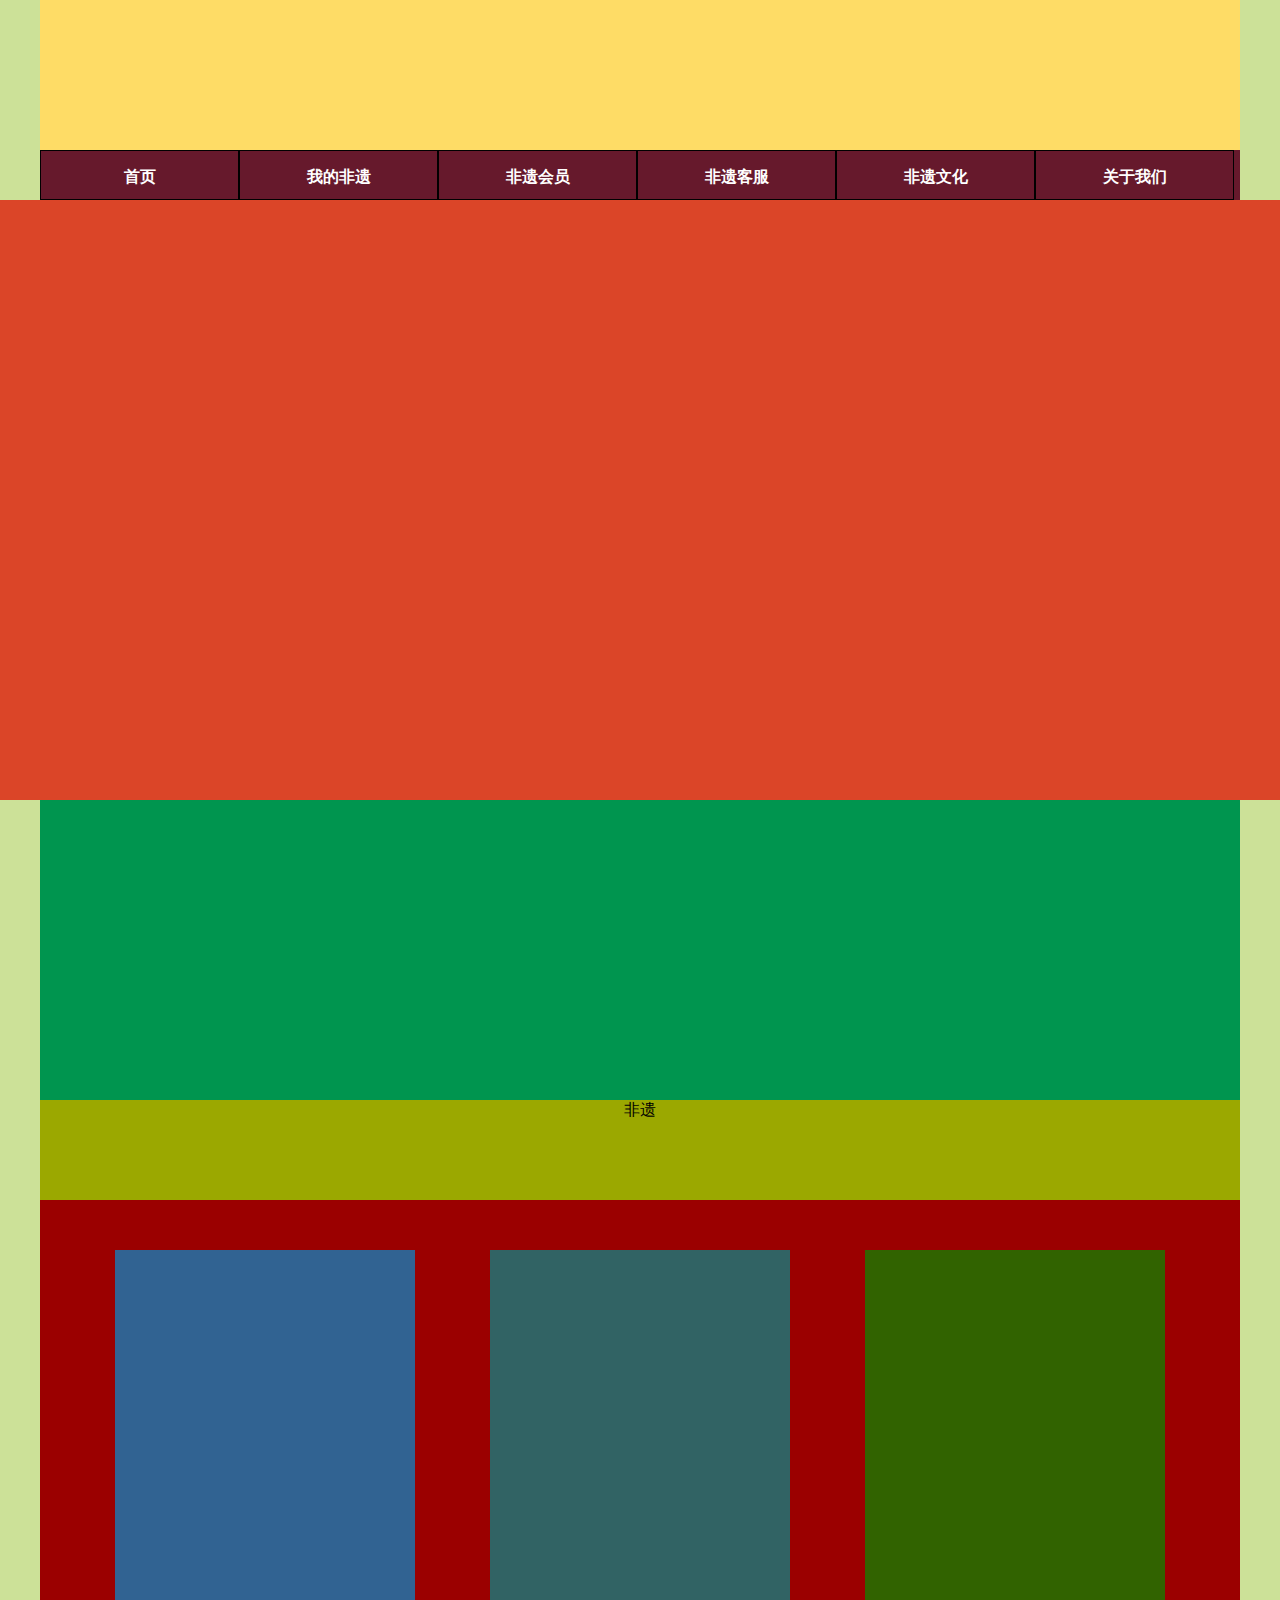
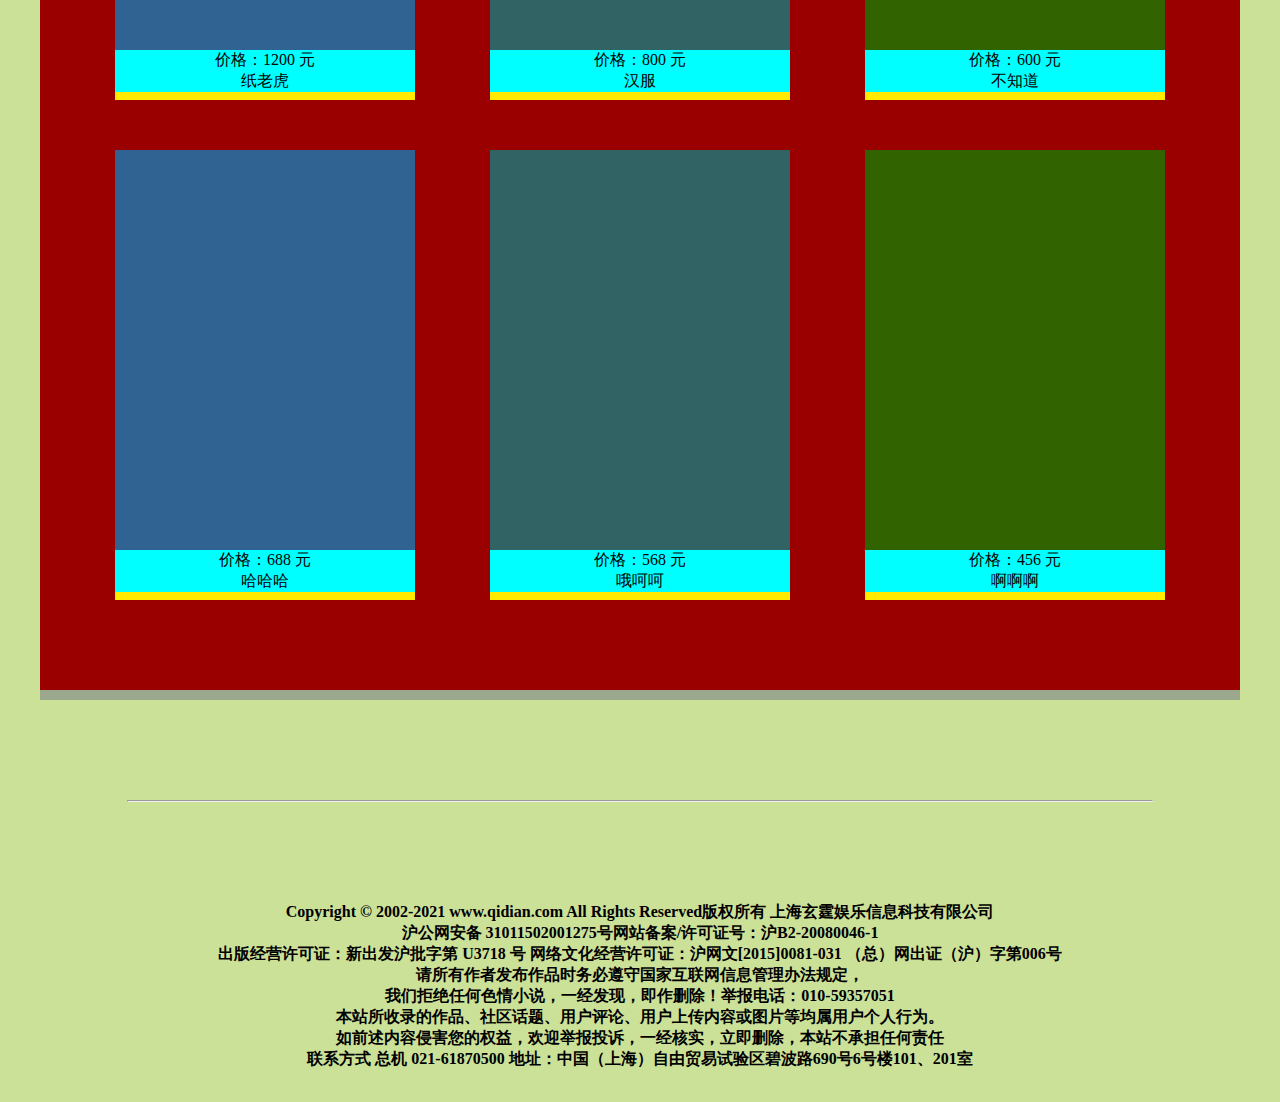
==== demo/index.html @ 030f7635 "提交html网页" ====
<!DOCTYPE html>
<html>
	<head>
		<meta charset="utf-8" />
		<title></title>
		<link href="css/index.css" type="text/css" rel="stylesheet"/>
	</head>
	<body>
		<!-- 头部top -->
		<div id="top">
			<div class="top_center">
				<div class="top_center_log"></div>
			</div>
		</div>
		<!-- 导航栏nav -->
		<div id="nav">
				<ul class="nav_center">
					<li><a href="#">首页</a></li>
					<li><a href="#">我的非遗</a></li>
					<li><a href="#">非遗会员</a></li>
					<li><a href="#">非遗客服</a></li>
					<li><a href="#">非遗文化</a></li>
					<li><a href="#">关于我们</a></li>
				</ul>
			
		</div>
		<!-- 轮播图banner -->
		<div id="banner"></div>
		<!-- 腰带belt -->
		<div id="belt"></div>
		<!-- 主体center -->
		<div id="center">
			<!-- 文字图片居中 -->
			<div class="center_top">
				<p align="center">非遗</p>
			</div>
			<!-- 商品 -->
			<div class="center_down">
				<div class="center_down_box">
					<div style="background-color: rgb(49,99,146); width: 100%; height: 400px;"></div>
					<p>价格：1200 元<br/>
						纸老虎
					</p>
				</div>
				<div class="center_down_box">
					<div style="background-color: rgb(49,99,100); width: 100%; height: 400px;"></div>
					<p>价格：800 元<br/>
					汉服
					</p>
				</div>
					
				<div class="center_down_box">
					<div style="background-color: rgb(49,99,0); width: 100%; height: 400px;"></div>
					<p>价格：600 元<br/>
						不知道
					</p>
				</div>
				<div class="center_down_box">
					<div style="background-color: rgb(49,99,146); width: 100%; height: 400px;"></div>
					<p>价格：688 元<br/>
					哈哈哈
					</p>
				</div>
				<div class="center_down_box">
					<div style="background-color: rgb(49,99,100); width: 100%; height: 400px;"></div>
					<p>价格：568 元<br/>
					哦呵呵
					</p>
				</div>
					
				<div class="center_down_box">
					<div style="background-color: rgb(49,99,0); width: 100%; height: 400px;"></div>
					<p>价格：456 元<br/>
						啊啊啊
					</p>
				</div>
			</div>
		</div>
		<hr width="80%">
		<!-- 底部foot -->
		<div id="foot">
			<p> Copyright &copy; 2002-2021 www.qidian.com All Rights Reserved版权所有 上海玄霆娱乐信息科技有限公司<br/>
			沪公网安备 31011502001275号网站备案/许可证号：沪B2-20080046-1 <br/>
			出版经营许可证：新出发沪批字第 U3718 号 网络文化经营许可证：沪网文[2015]0081-031 （总）网出证（沪）字第006号<br/>
			
			请所有作者发布作品时务必遵守国家互联网信息管理办法规定，
			<br/>我们拒绝任何色情小说，一经发现，即作删除！举报电话：010-59357051<br/>
			
			本站所收录的作品、社区话题、用户评论、用户上传内容或图片等均属用户个人行为。
			<br/>如前述内容侵害您的权益，欢迎举报投诉，一经核实，立即删除，本站不承担任何责任<br/>
			
			联系方式 总机 021-61870500 地址：中国（上海）自由贸易试验区碧波路690号6号楼101、201室</p>
		</div>
	</body>
</html>
---- demo/css/index.css ----
*{
	margin: 0 0;
	padding: 0 0;
	font-size: 16px;
	font-family: "microsoft yahei";}

a{
	color: #fff;
	text-decoration: none;}

body{
	margin: 0 0;
	padding: 0 0;
	background-color: rgb(204,225,152);
	}
/* 头部top */
#top{
	width: 100%;
	height: 150px;
	}
	.top_center{
		width: 1200px;
		height: 150px;
		margin: 0 auto;
		background-color: rgb(254,220,102);}
	.top_center_log{
		width: 200px;
		height: 150px;
	}
		
/* 导航栏nav */
#nav{
	width: 100%;
	height: 50px;
	/* background-color: rgb(0,119,71); */}
	.nav_center{
		width: 1200px;
		height: 50px;
		margin: 0 auto;
		background-color: rgb(102,25,44);
	}
	.nav_center li{
		width: 197px;
		height: 48px;
		border: 1px solid #000;
		float: left;
		line-height: 48px;
		list-style: none;
		text-align: center;
		font-size: 20px;
		font-weight: bolder;}
		
/* 轮播图banner */		
#banner{
	width: 100%;
	height: 600px;
	background-color: rgb(219,69,40);
}

/* 腰带belt */
#belt{
	width:1200px;
	height: 300px;
	margin: 0 auto;
	background-color: rgb(0,149,79);
}

/* 主体center */
#center{
	width: 1200px;
	height: 1200px;
	margin: 0 auto;
	background-color: rgb(155,168,141);
}
	.center_top{
		width: 1200px;
		height: 100px;
		margin: 0 auto;
		background-color: rgb(155,168,0);
	}
	.center_down{
		width: 1200px;
		height:1090px;
		margin: 0 auto;
		background-color: rgb(155,0,0);
	}
	.center_down_box{
		margin-top: 50px;
		margin-left: 75px;
		width:300px;
		height: 450px;
		float: left;
		background-color: rgb(255,234,0);
	}
	.center_down_box p{ text-align: center;background-color: aqua;}
hr{
	margin: 100px auto;
	}
#foot{
	width: 1200px;
	height: 200px;
	margin: 0 auto;
	
}
	#foot p{text-align: center;
			font-weight: bold;}
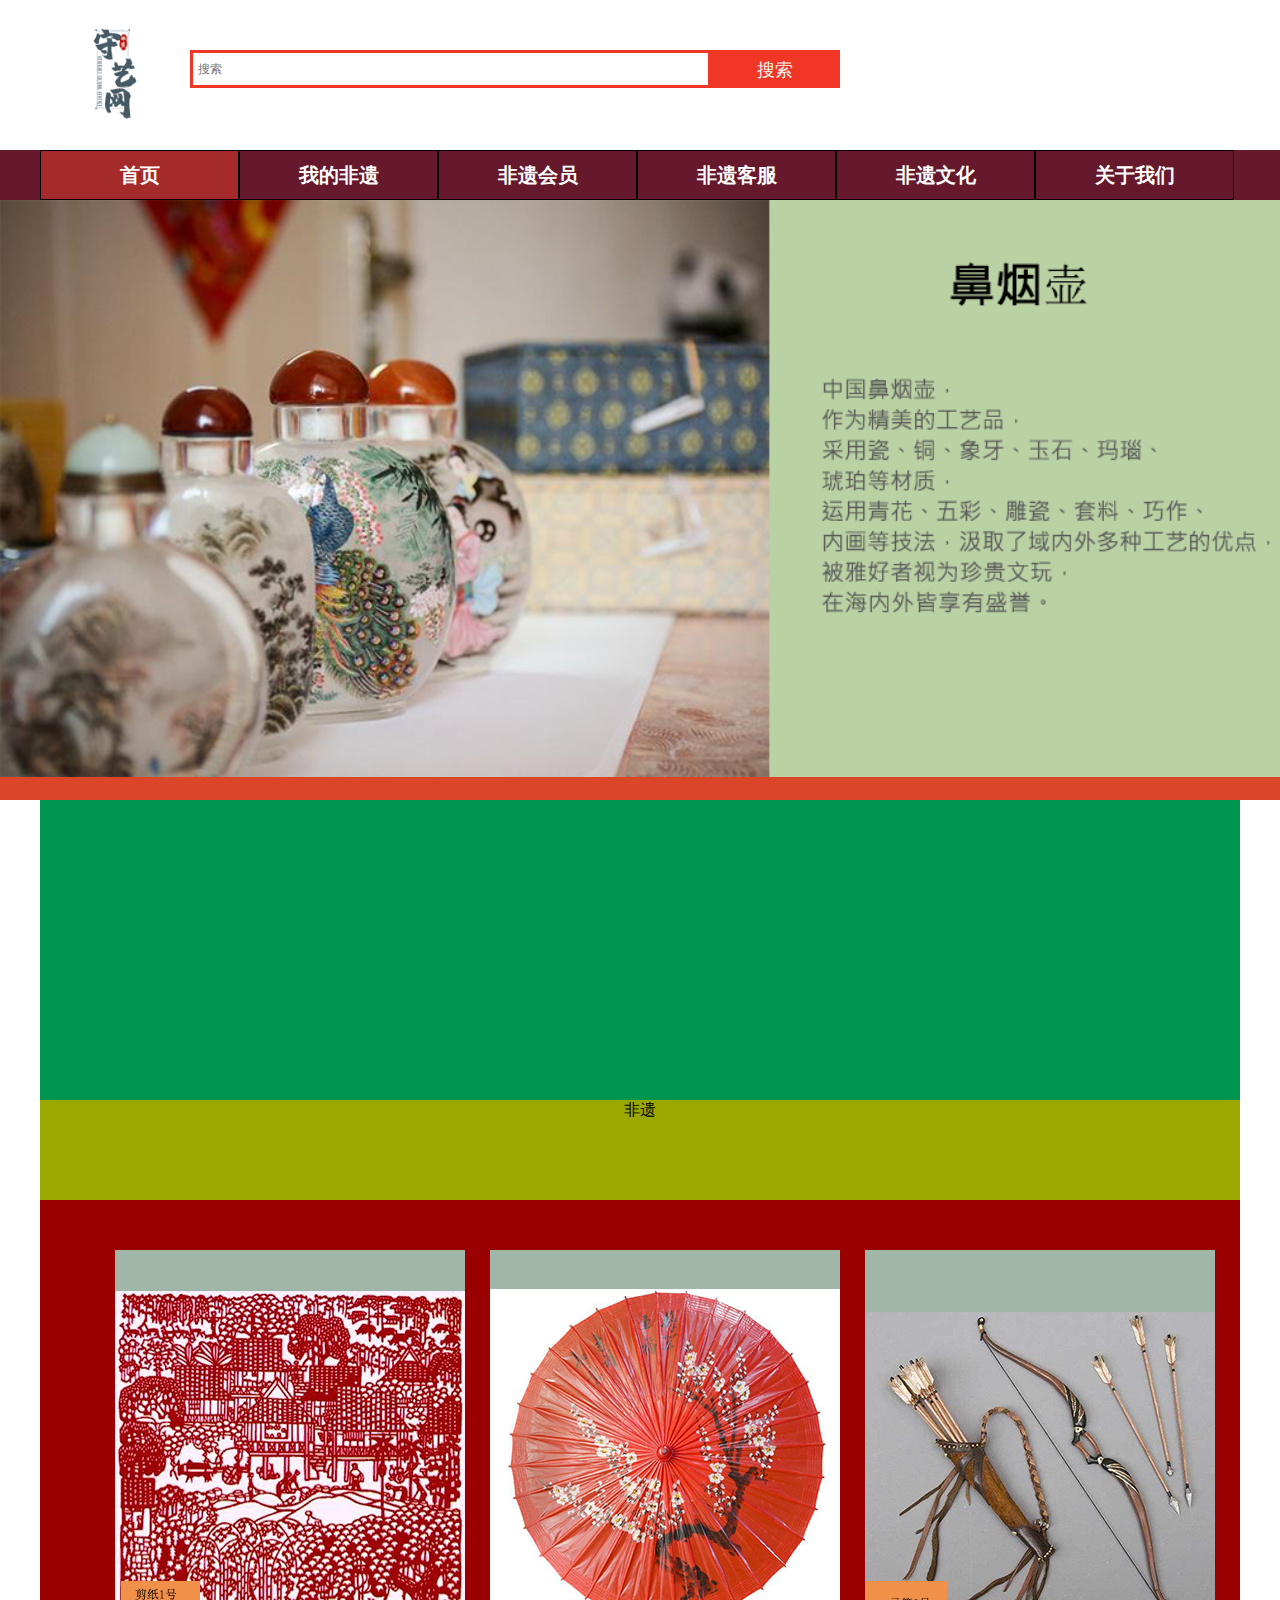
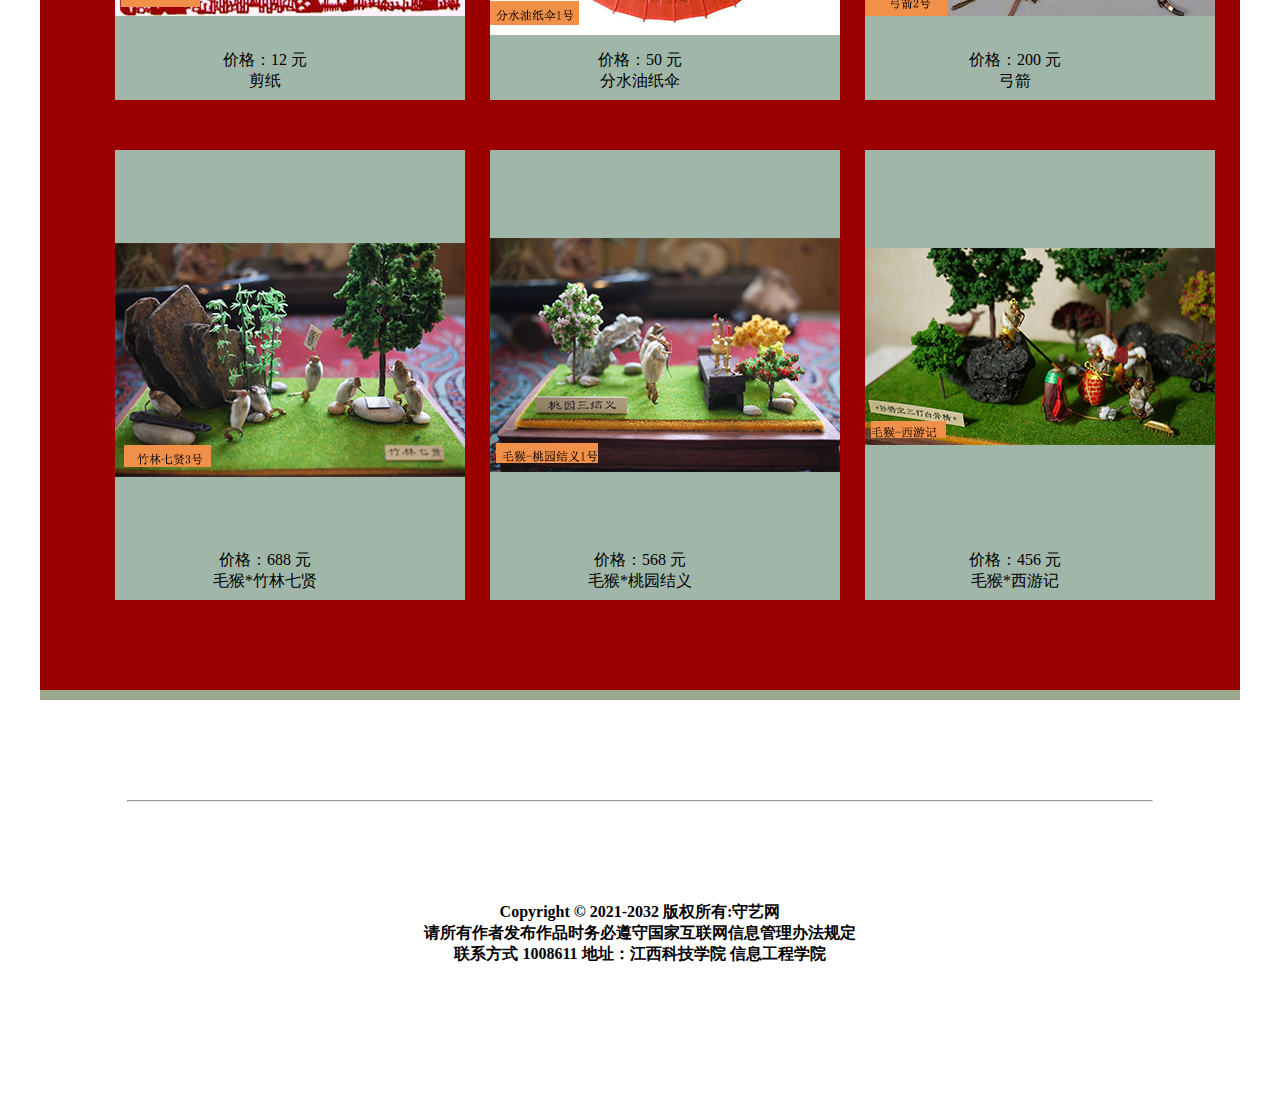
==== commit 4845b0d5: "添加图片，提交html网页" ====
--- a/demo/index.html
+++ b/demo/index.html
@@ -4,28 +4,49 @@
 		<meta charset="utf-8" />
 		<title></title>
 		<link href="css/index.css" type="text/css" rel="stylesheet"/>
+		<link rel="stylesheet" href="css/nav.css">
+		<!--<style>
+			body{
+				/*background-color: rgb(157,36,36);*/
+				background: url(img/login_bgcolor.png);
+			}
+		</style>-->
 	</head>
 	<body>
 		<!-- 头部top -->
 		<div id="top">
 			<div class="top_center">
-				<div class="top_center_log"></div>
+				<!--logo-->
+				<div class="top_center_log">
+					<img src="img/logo.jpg" width="100%"/>
+				</div>
+				<!--搜索框-->
+				<div class="top_center_search">
+					<form class="search">
+						<input name="index_none_header_sysc" type="text" placeholder="搜索" autocomplete="off">
+						<input id="ai-topsearch" value="搜索"  type="submit">
+					</form>
+				</div>
 			</div>
 		</div>
 		<!-- 导航栏nav -->
 		<div id="nav">
 				<ul class="nav_center">
-					<li><a href="#">首页</a></li>
-					<li><a href="#">我的非遗</a></li>
-					<li><a href="#">非遗会员</a></li>
-					<li><a href="#">非遗客服</a></li>
-					<li><a href="#">非遗文化</a></li>
-					<li><a href="#">关于我们</a></li>
+					<a href="index.html"><li style="background-color: brown;">首页</li></a>
+					<a href="#"><li>我的非遗</li></a>
+					<a href="#"><li>非遗会员</li></a>
+					<a href="#"><li>非遗客服</li></a>
+					<a href="#"><li>非遗文化</li></a>
+					<a href="#"><li>关于我们</li></a>
 				</ul>
-			
 		</div>
 		<!-- 轮播图banner -->
-		<div id="banner"></div>
+		<div id="banner">
+				<img class="img-slide img1" src="img/lb1.png"  width="100%"/>
+				<img class="img-slide img2" src="img/lb2.png" width="100%"/>
+				<img class="img-slide img3" src="img/lb3.png" width="100%"/>
+		</div>
+
 		<!-- 腰带belt -->
 		<div id="belt"></div>
 		<!-- 主体center -->
@@ -37,41 +58,47 @@
 			<!-- 商品 -->
 			<div class="center_down">
 				<div class="center_down_box">
-					<div style="background-color: rgb(49,99,146); width: 100%; height: 400px;"></div>
-					<p>价格：1200 元<br/>
-						纸老虎
+					<div style="background-color: rgb(49,99,146); width: 100%; height: 400px;">
+						<img src="img/剪纸1号.png" height="450" width="350"/></div>
+					<p>价格：12 元<br/>
+						剪纸
 					</p>
 				</div>
 				<div class="center_down_box">
-					<div style="background-color: rgb(49,99,100); width: 100%; height: 400px;"></div>
-					<p>价格：800 元<br/>
-					汉服
+					<div style="background-color: rgb(49,99,100); width: 100%; height: 400px;">
+						<img src="img/分水油纸伞1号.png" height="450" width="350"/></div>
+					<p>价格：50 元<br/>
+					分水油纸伞
 					</p>
 				</div>
 					
 				<div class="center_down_box">
-					<div style="background-color: rgb(49,99,0); width: 100%; height: 400px;"></div>
-					<p>价格：600 元<br/>
-						不知道
+					<div style="background-color: rgb(49,99,0); width: 100%; height: 400px;">
+						<img src="img/弓箭2号.png" height="450" width="350"/></div>
+					<p>价格：200 元<br/>
+						弓箭
 					</p>
 				</div>
 				<div class="center_down_box">
-					<div style="background-color: rgb(49,99,146); width: 100%; height: 400px;"></div>
+					<div style="background-color: rgb(49,99,146); width: 100%; height: 400px;">
+						<img src="img/竹林七贤3号.png" height="450" width="350"/></div>
 					<p>价格：688 元<br/>
-					哈哈哈
+					毛猴*竹林七贤
 					</p>
 				</div>
 				<div class="center_down_box">
-					<div style="background-color: rgb(49,99,100); width: 100%; height: 400px;"></div>
+					<div style="background-color: rgb(49,99,100); width: 100%; height: 400px;">
+						<img src="img/毛猴-桃园结义1号.png" height="450" width="350"/></div>
 					<p>价格：568 元<br/>
-					哦呵呵
+						毛猴*桃园结义
 					</p>
 				</div>
 					
 				<div class="center_down_box">
-					<div style="background-color: rgb(49,99,0); width: 100%; height: 400px;"></div>
+					<div style="background-color: rgb(49,99,0); width: 100%; height: 400px;">
+						<img src="img/毛猴-西游记.png" height="450" width="350"/></div>
 					<p>价格：456 元<br/>
-						啊啊啊
+						毛猴*西游记
 					</p>
 				</div>
 			</div>
@@ -79,18 +106,25 @@
 		<hr width="80%">
 		<!-- 底部foot -->
 		<div id="foot">
-			<p> Copyright &copy; 2002-2021 www.qidian.com All Rights Reserved版权所有 上海玄霆娱乐信息科技有限公司<br/>
-			沪公网安备 31011502001275号网站备案/许可证号：沪B2-20080046-1 <br/>
-			出版经营许可证：新出发沪批字第 U3718 号 网络文化经营许可证：沪网文[2015]0081-031 （总）网出证（沪）字第006号<br/>
-			
-			请所有作者发布作品时务必遵守国家互联网信息管理办法规定，
-			<br/>我们拒绝任何色情小说，一经发现，即作删除！举报电话：010-59357051<br/>
-			
-			本站所收录的作品、社区话题、用户评论、用户上传内容或图片等均属用户个人行为。
-			<br/>如前述内容侵害您的权益，欢迎举报投诉，一经核实，立即删除，本站不承担任何责任<br/>
-			
-			联系方式 总机 021-61870500 地址：中国（上海）自由贸易试验区碧波路690号6号楼101、201室</p>
+			<p> Copyright &copy; 2021-2032  版权所有:守艺网 <br/>
+			请所有作者发布作品时务必遵守国家互联网信息管理办法规定 <br>
+			联系方式 1008611 地址：江西科技学院 信息工程学院</p>
 		</div>
 	</body>
+	<script type="text/javascript">
+		var index=0;
+		//改变图片
+		function ChangeImg() {
+			index++;
+			var a=document.getElementsByClassName("img-slide");
+			if(index>=a.length) index=0;
+			for(var i=0;i<a.length;i++){
+				a[i].style.display='none';
+			}
+			a[index].style.display='block';
+		}
+		//设置定时器，每隔两秒切换一张图片
+		setInterval(ChangeImg,3000);
+	</script>
 </html>
 
--- a/demo/css/index.css
+++ b/demo/css/index.css
@@ -11,7 +11,7 @@
 body{
 	margin: 0 0;
 	padding: 0 0;
-	background-color: rgb(204,225,152);
+	/*background-color: rgb(204,225,152);*/
 	}
 /* 头部top */
 #top{
@@ -22,40 +22,53 @@
 		width: 1200px;
 		height: 150px;
 		margin: 0 auto;
-		background-color: rgb(254,220,102);}
+		/*background-color: rgb(254,220,102);*/
+	}
 	.top_center_log{
-		width: 200px;
+		width: 150px;
 		height: 150px;
+		float: left;
 	}
-		
-/* 导航栏nav */
-#nav{
-	width: 100%;
-	height: 50px;
-	/* background-color: rgb(0,119,71); */}
-	.nav_center{
-		width: 1200px;
+
+	.top_center_search{
+		width: 650px;
 		height: 50px;
-		margin: 0 auto;
-		background-color: rgb(102,25,44);
+		/*background-color: rgb(254, 220, 102);*/
+		margin: 50px auto;
+		float: left;
 	}
-	.nav_center li{
-		width: 197px;
-		height: 48px;
-		border: 1px solid #000;
-		float: left;
-		line-height: 48px;
-		list-style: none;
-		text-align: center;
-		font-size: 20px;
-		font-weight: bolder;}
-		
+	/*.search-bar{height:41px; margin: 8px 20px 0 75px;}*/
+	.top_center_search form{border:3px solid #F03726; max-width:670px;}
+	.top_center_search input{
+		padding-left:5px;
+		height:32px;width:78%;
+		outline:none;
+		font-size:12px;
+		border:none}
+	#ai-topsearch { width:20%;
+					height:33px;
+		border:2px solid #F03726;
+		float:right;
+		background: #F03726 none repeat scroll 0% 0%;
+		color: #F5F5F2;
+		font-size: 18px;
+		cursor:pointer;
+		border-radius:0px 0px ;}
 /* 轮播图banner */		
 #banner{
 	width: 100%;
 	height: 600px;
 	background-color: rgb(219,69,40);
 }
+	.img1{
+		display: block;
+	}
+	.img2{
+		display: none;
+	}
+	.img3{
+		display: none;
+	}
 
 /* 腰带belt */
 #belt{
@@ -93,14 +106,6 @@
 		background-color: rgb(255,234,0);
 	}
 	.center_down_box p{ text-align: center;background-color: aqua;}
-hr{
-	margin: 100px auto;
-	}
-#foot{
-	width: 1200px;
-	height: 200px;
-	margin: 0 auto;
-	
-}
-	#foot p{text-align: center;
-			font-weight: bold;}+	hr{
+		margin: 100px auto;
+		}
--- a/demo/css/nav.css
+++ b/demo/css/nav.css
@@ -0,0 +1,32 @@
+/* 导航栏nav */
+#nav{
+    width: 100%;
+    height: 50px;
+    background-color: rgb(102,25,44); }
+.nav_center{
+    width: 1200px;
+    height: 50px;
+    margin: 0 auto;
+    background-color: rgb(102,25,44);
+}
+.nav_center a :hover{background-color: brown;color: papayawhip}
+.nav_center li{
+    width: 197px;
+    height: 48px;
+    border: 1px solid #000;
+    float: left;
+    line-height: 48px;
+    list-style: none;
+    text-align: center;
+    font-size: 20px;
+    font-weight: bolder;}
+
+/*底部*/
+#foot{
+    width: 1200px;
+    height: 200px;
+    margin: 0 auto;
+
+}
+#foot p{text-align: center;
+    font-weight: bold;}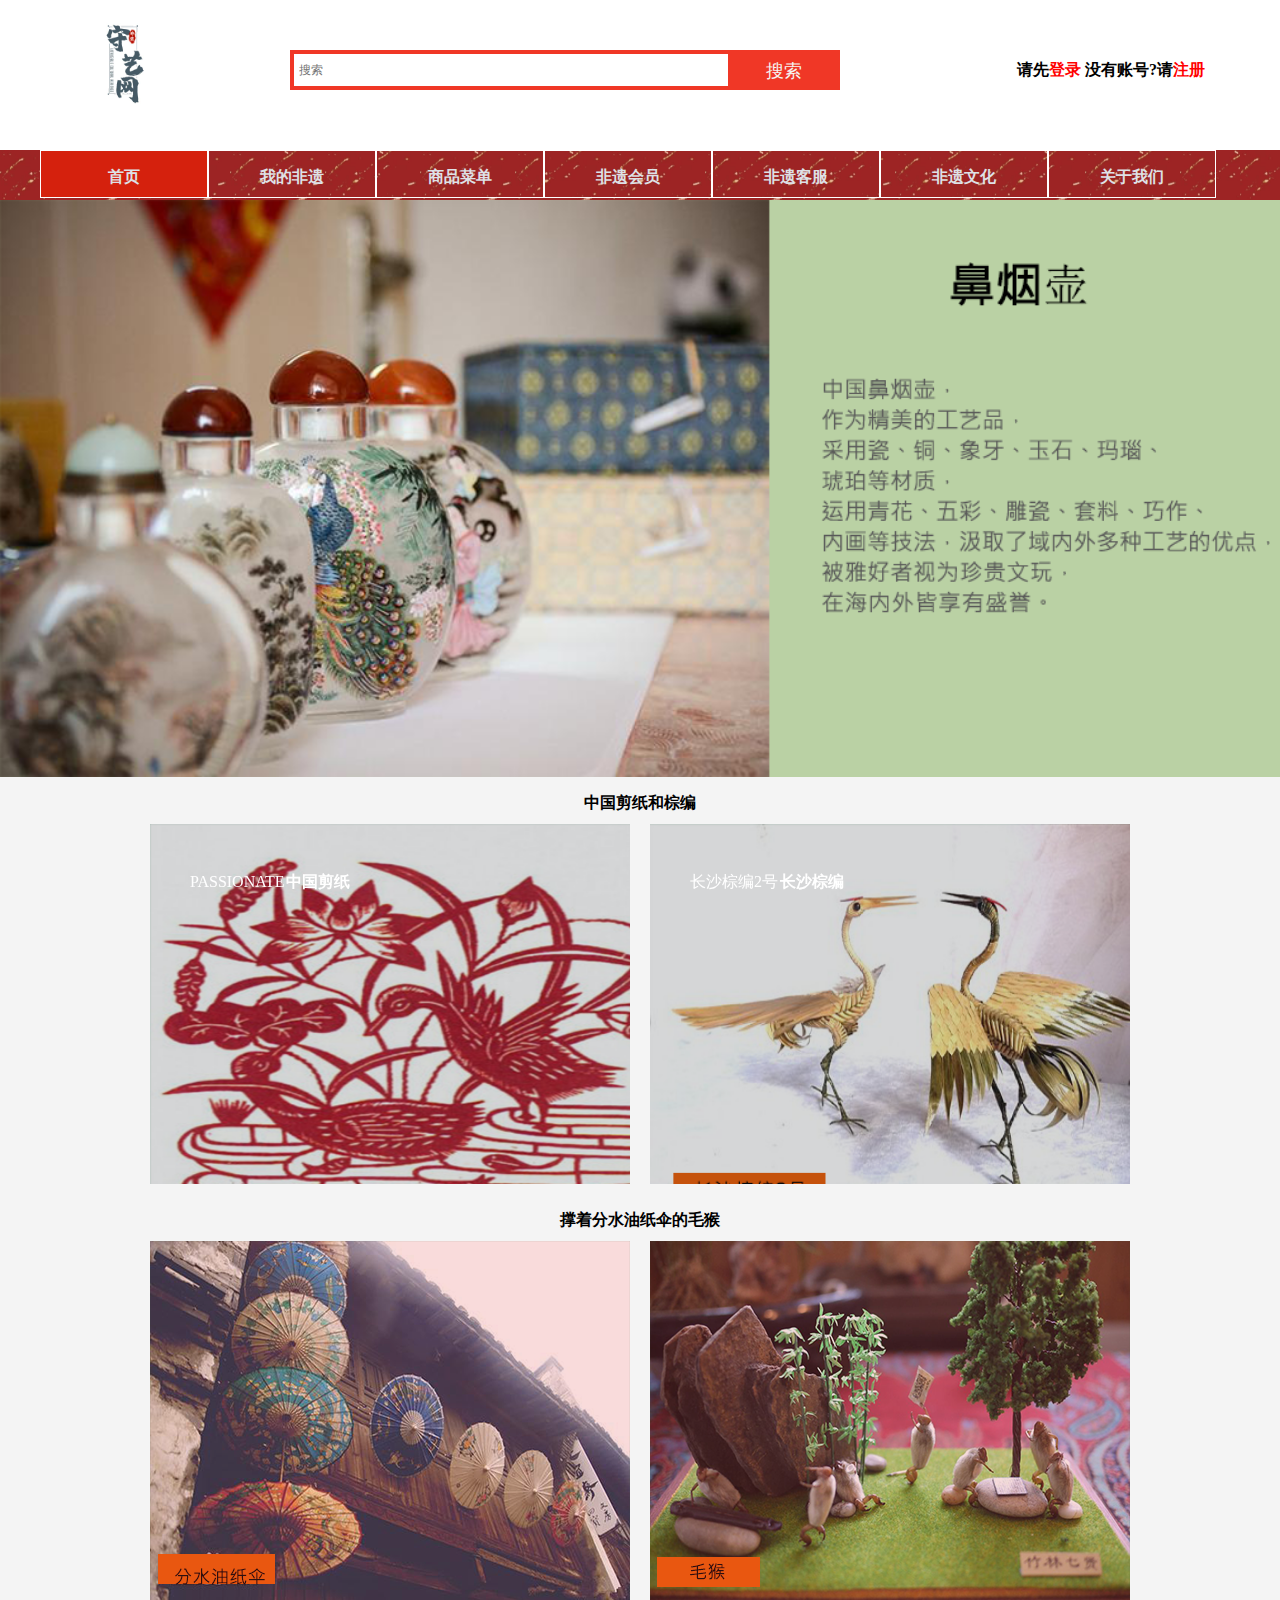
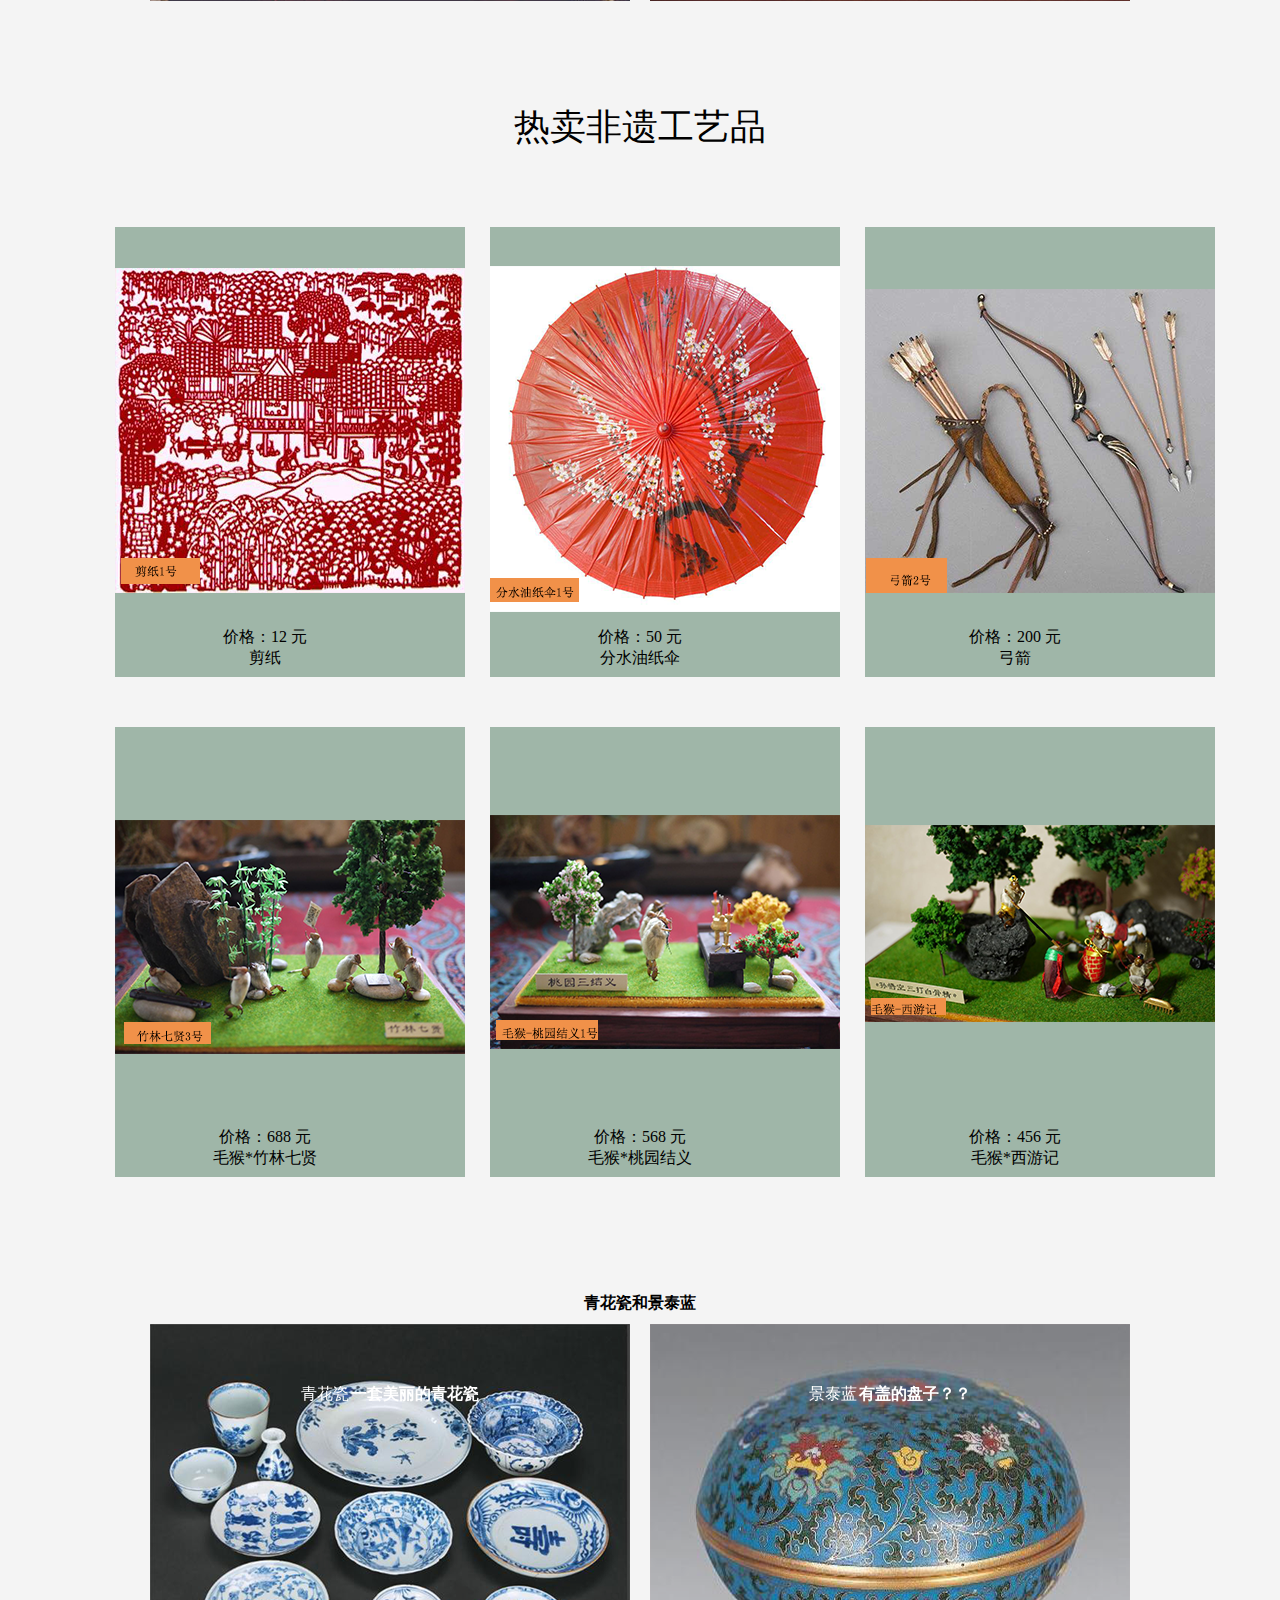
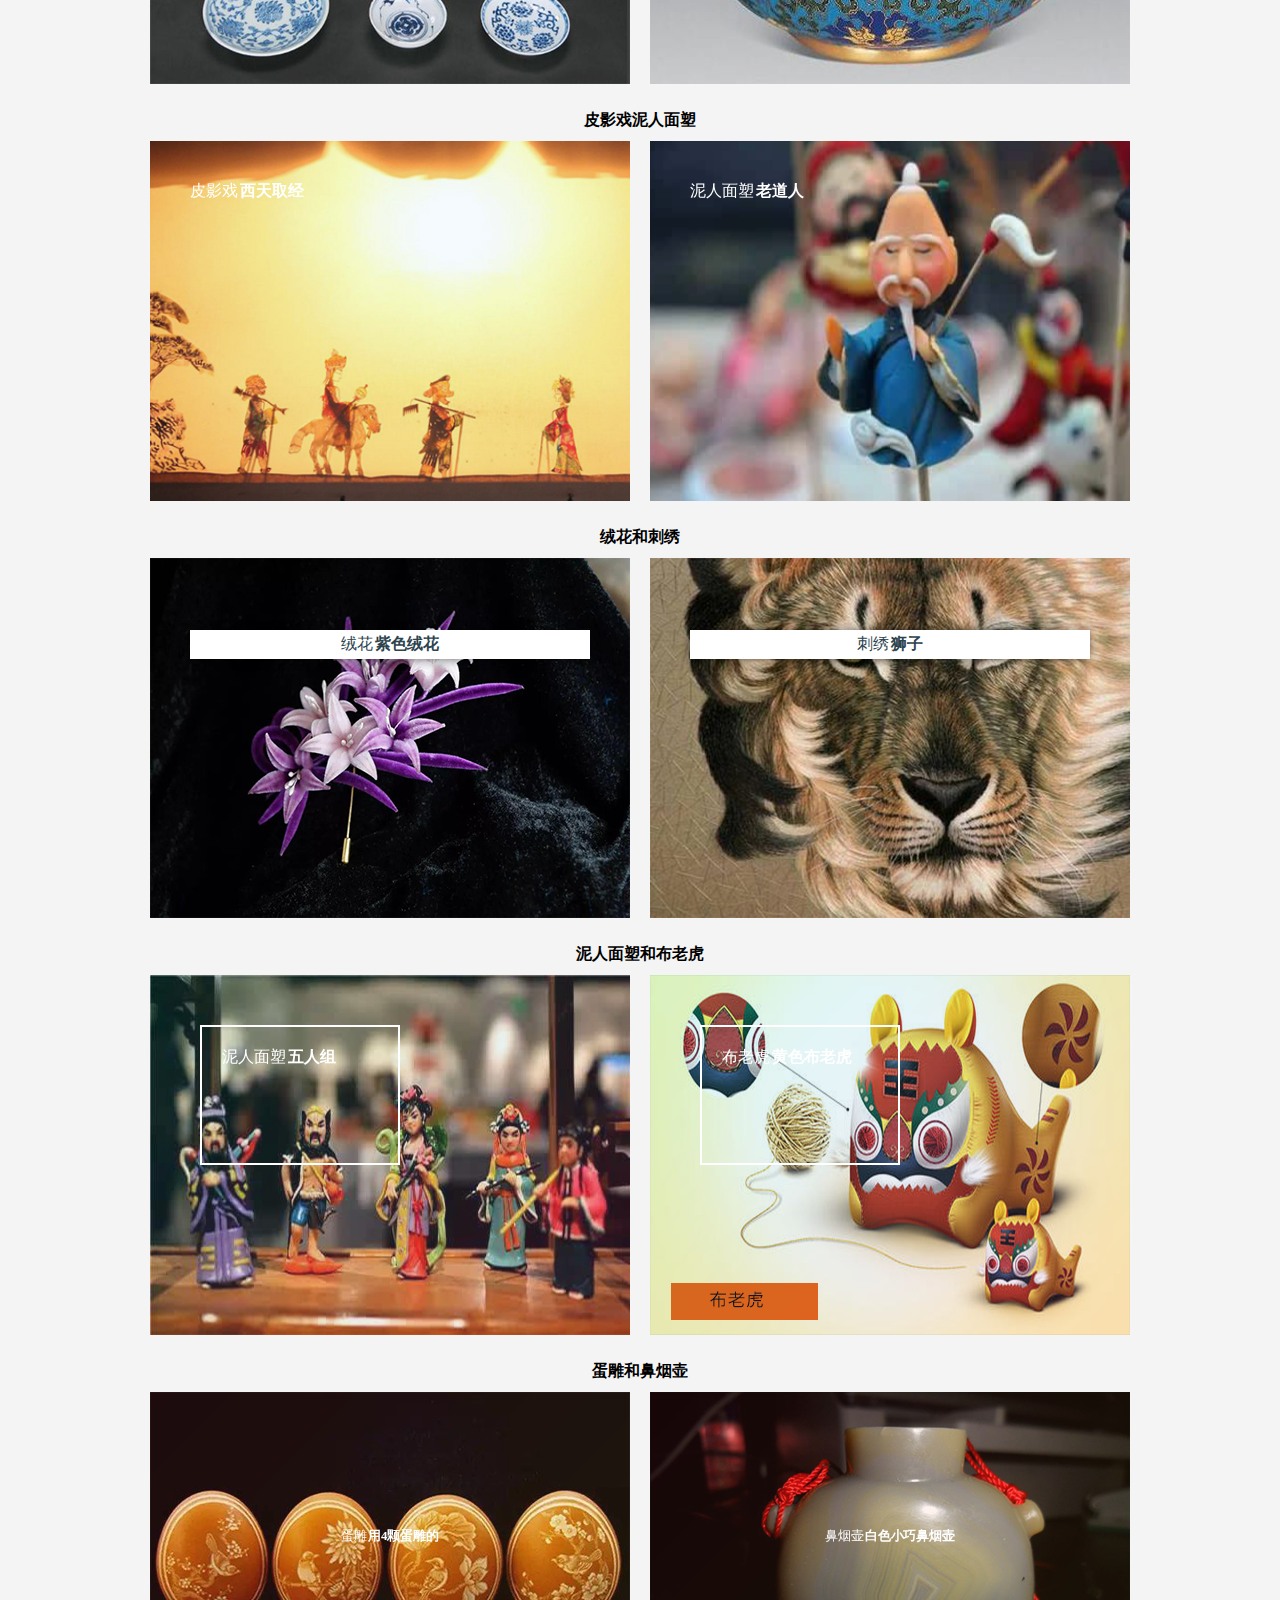
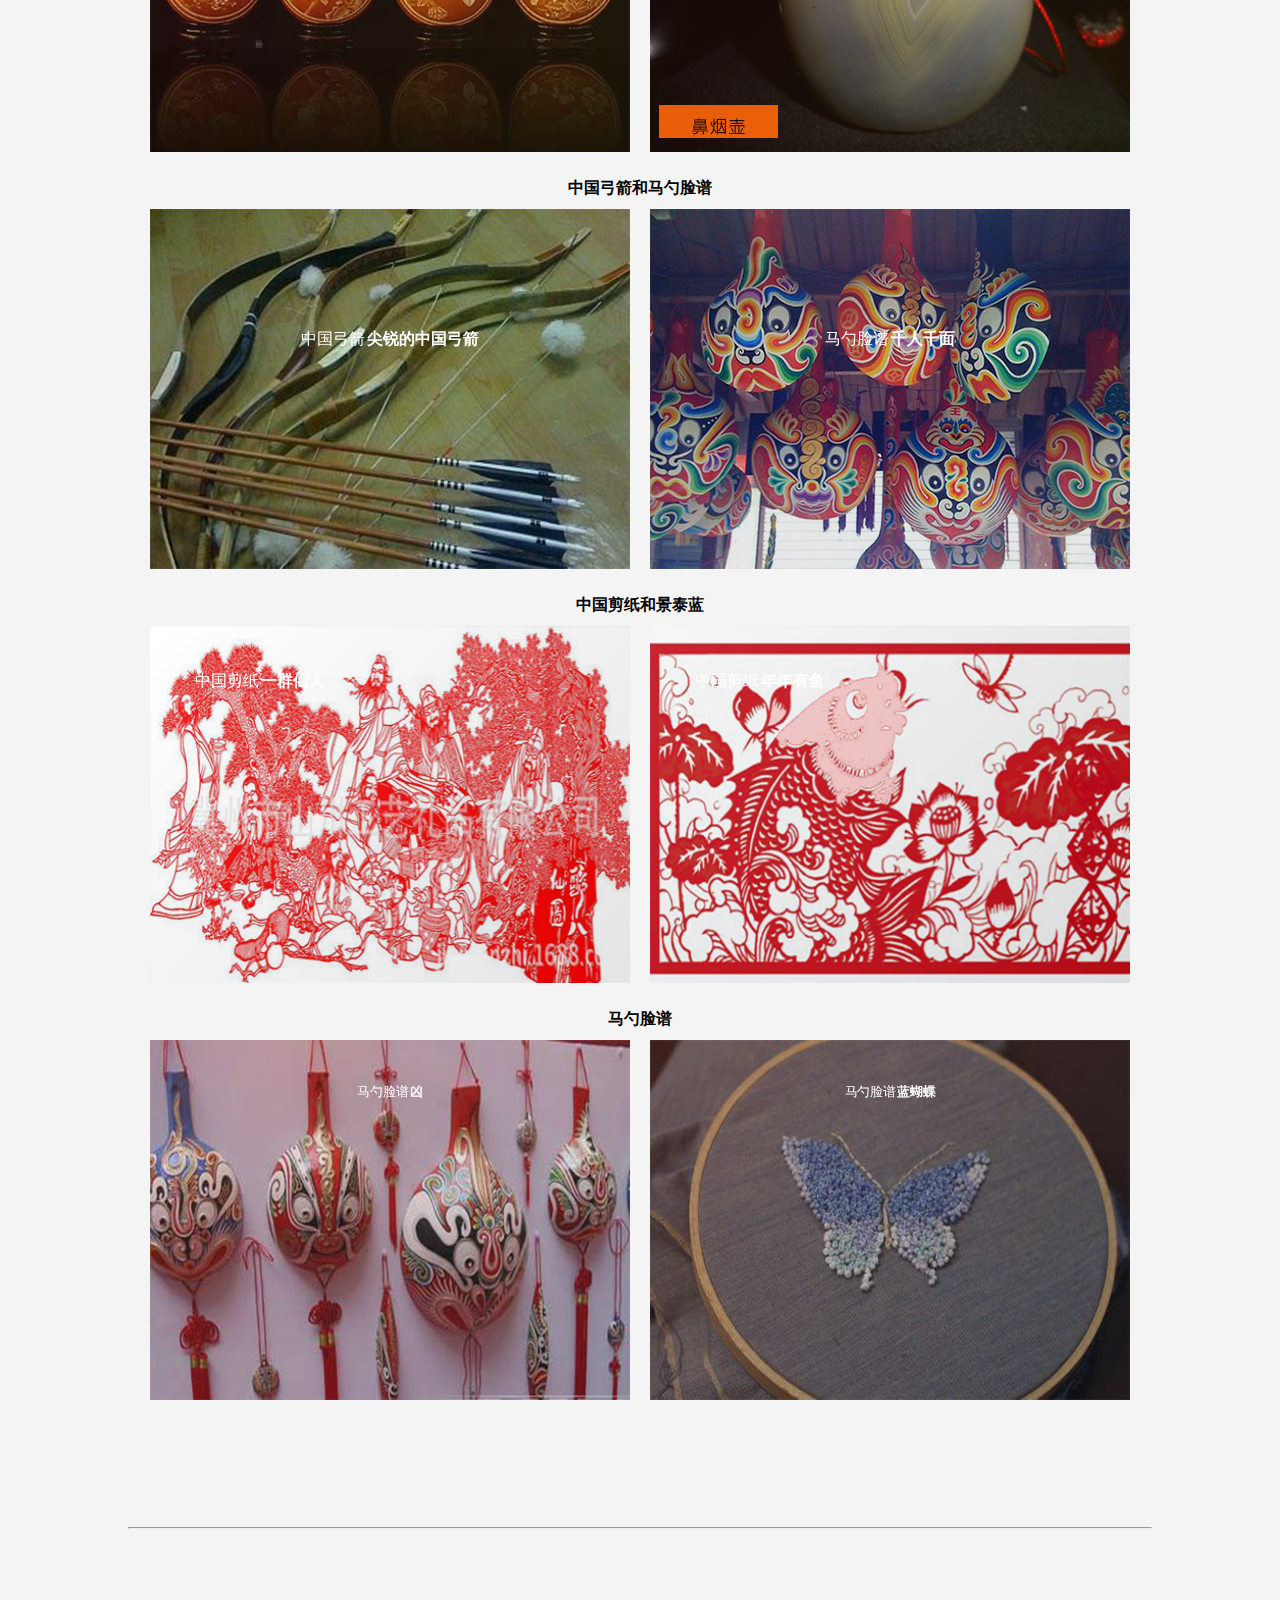
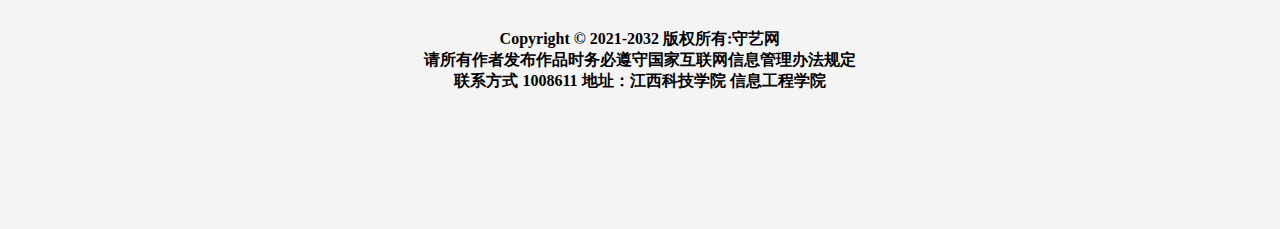
==== commit c0dd8c23: "添加图片，提交与修改html网页" ====
--- a/demo/index.html
+++ b/demo/index.html
@@ -5,6 +5,7 @@
 		<title></title>
 		<link href="css/index.css" type="text/css" rel="stylesheet"/>
 		<link rel="stylesheet" href="css/nav.css">
+		<link rel="stylesheet" type="text/css" href="fonts/font-awesome-4.2.0/css/font-awesome.min.css" />
 		<!--<style>
 			body{
 				/*background-color: rgb(157,36,36);*/
@@ -27,33 +28,108 @@
 						<input id="ai-topsearch" value="搜索"  type="submit">
 					</form>
 				</div>
+				<!--登录 注册-->
+				<div class="top_center_right">
+					<div class="top_center_right_login">
+						<p>请先<a href="login.html">登录</a>  没有账号?请<a href="register.html">注册</a></p>
+					</div>
+				</div>
 			</div>
 		</div>
 		<!-- 导航栏nav -->
 		<div id="nav">
 				<ul class="nav_center">
-					<a href="index.html"><li style="background-color: brown;">首页</li></a>
-					<a href="#"><li>我的非遗</li></a>
-					<a href="#"><li>非遗会员</li></a>
-					<a href="#"><li>非遗客服</li></a>
-					<a href="#"><li>非遗文化</li></a>
-					<a href="#"><li>关于我们</li></a>
+					<li style="background-color:rgb(213,33,13);"><a href="index.html">首页</a></li>
+					<li class="menuDiv"><a href="#">我的非遗</a></li>
+					<li class="menuDiv">
+						<a href="#shopping">商品菜单</a>
+						<ul class="menuUL">
+							<li class="menuLI"><a href="#jz_cszb">中国剪纸和长沙棕编</a></li>
+							<li class="menuLI"><a href="#yzs_mh">油纸伞和毛猴</a></li>
+							<li class="menuLI"><a href="#pyx_nrms">皮影戏和泥人面塑</a></li>
+							<li class="menuLI"><a href="#qhc_jtl">青花瓷和景泰蓝</a></li>
+							<li class="menuLI"><a href="#rh_cx">绒花和刺绣</a></li>
+							<li class="menuLI"><a href="#nrms_blh">布老虎和泥人面塑</a></li>
+							<li class="menuLI"><a href="#dd_byh">蛋雕和鼻烟壶</a></li>
+							<li class="menuLI"><a href="#zggj_mslp">中国弓箭和马勺脸谱</a></li>
+							<li class="menuLI"><a href="#zgjz_jtl">中国剪纸和景泰蓝</a></li>
+							<li class="menuLI"><a href="#mslp_cx">马勺脸谱和刺绣</a></li>
+						</ul>
+					</li>
+					<li class="menuDiv"><a href="#">非遗会员</a></li>
+					<li class="menuDiv"><a href="#">非遗客服</a></li>
+					<li class="menuDiv"><a href="#">非遗文化</a></li>
+					<li class="menuDiv"><a href="#">关于我们</a></li>
 				</ul>
 		</div>
 		<!-- 轮播图banner -->
 		<div id="banner">
-				<img class="img-slide img1" src="img/lb1.png"  width="100%"/>
-				<img class="img-slide img2" src="img/lb2.png" width="100%"/>
-				<img class="img-slide img3" src="img/lb3.png" width="100%"/>
+			<a href="#"><img class="img-slide img1" src="img/lb1.png"  width="100%"/></a>
+			<a href="#"><img class="img-slide img2" src="img/lb2.png" width="100%"/></a>
+			<a href="#"><img class="img-slide img3" src="img/lb3.png" width="100%"/></a>
 		</div>
 
 		<!-- 腰带belt -->
-		<div id="belt"></div>
+		<div id="belt">
+			
+			<div class="belt_center">
+				<!--中国剪纸-->
+				
+				<div class="grid">
+					<h2><a href="#" name="jz_cszb"></a>中国剪纸和棕编</h2>
+					<figure class="effect-julia">
+						<img src="img/中国剪纸_min1.png" alt="img21"/>
+						<figcaption>
+							<h2>Passionate <span>中国剪纸</span></h2>
+							<div>
+								<p>是鸳鸯戏水</p><br>
+								<p>不是鸭子打架</p><br>
+								<p>不贵，喜欢的话给你98折</p>
+							</div>
+							<a href="#">View more</a>
+						</figcaption>			
+					</figure>
+					<figure class="effect-julia">
+						<img src="img/长沙棕编2号.png" alt="img22"/>
+						<figcaption>
+							<h2>长沙棕编2号 <span>长沙棕编</span></h2>
+							<div>
+								<p>仙鹤并非草鸡</p><br>
+								<p>儒雅高贵还能飞</p><br>
+								<p>可以论斤卖</p>
+							</div>
+							<a href="#">View more</a>
+						</figcaption>			
+					</figure>
+				</div>
+				<!--Goliath-->
+				
+				<div class="grid">
+					<h2><a href="#" name="yzs_mh"></a>撑着分水油纸伞的毛猴</h2>
+					<figure class="effect-goliath">
+						<img src="img/分水油纸伞_min1.png" alt="img23"/>
+						<figcaption>
+							<!--<h2>分水油纸伞 <span>可提高携带者仙气值。</span></h2>-->
+							<p>撑着油纸伞，独自仿徨在悠长，悠长又。。。</p>
+							<a href="#">View more</a>
+						</figcaption>			
+					</figure>
+					<figure class="effect-goliath">
+						<img src="img/毛猴_min1.png" alt="img24"/>
+						<figcaption>
+							<!--<h2>毛猴 <span>大概是猴哥的子孙</span></h2>-->
+							<p>客官可想买只回去护身~~~</p>
+							<a href="#">View more</a>
+						</figcaption>			
+					</figure>
+				</div>
+			</div>
+		</div>
 		<!-- 主体center -->
 		<div id="center">
 			<!-- 文字图片居中 -->
 			<div class="center_top">
-				<p align="center">非遗</p>
+				<a href="#" name="shopping"><p>热卖非遗工艺品</p></a>
 			</div>
 			<!-- 商品 -->
 			<div class="center_down">
@@ -100,6 +176,188 @@
 					<p>价格：456 元<br/>
 						毛猴*西游记
 					</p>
+				</div>
+			</div>
+		</div>
+		<!--商品展示部分-->
+		<div id="goods">
+			<div class="goods_list">
+				<!------------------->
+				<!--青花瓷和景泰蓝   锚点：qhc_jtl   -->
+				<!------------------->
+				<div class="grid">
+					<h2><a href="#" name="qhc_jtl"></a>青花瓷和景泰蓝</h2>
+					<figure class="effect-selena">
+						<img src="img/min/青花瓷_min1.png" alt="img10"/>
+						<figcaption>
+							<h2>青花瓷 <span>一套美丽的青花瓷</span></h2>
+							<p>青花瓷好看不贵</p>
+							<a href="#">View more</a>
+						</figcaption>
+					</figure>
+					<figure class="effect-selena">
+						<img src="img/min/景泰蓝_min1.png" alt="景泰蓝_min1.png"/>
+						<figcaption>
+							<h2>景泰蓝 <span>有盖的盘子？？</span></h2>
+							<p>可以用来装鸡</p>
+							<a href="#">View more</a>
+						</figcaption>
+					</figure>
+				</div>
+				<!------------------->
+				<!--皮影戏和泥人面塑   锚点：pyx_nrms   -->
+				<!------------------->
+
+				<div class="grid">
+					<h2><a href="#" name="pyx_nrms"></a>皮影戏泥人面塑</h2>
+					<figure class="effect-apollo">
+						<img src="img/min/皮影戏_min1.png" alt="img18"/>
+						<figcaption>
+							<h2>皮影戏 <span>西天取经</span></h2>
+							<p>这个时候还没有沙和尚</p>
+							<a href="#">View more</a>
+						</figcaption>
+					</figure>
+					<figure class="effect-apollo">
+						<img src="img/min/泥人面塑_min1.png" alt="img22"/>
+						<figcaption>
+							<h2>泥人面塑 <span>老道人</span></h2>
+							<p>手持浮尘，仙风道骨，好看不贵。</p>
+							<a href="#">View more</a>
+						</figcaption>
+					</figure>
+				</div>
+				<!------------------->
+				<!--绒花和刺绣   锚点：rh_cx   -->
+				<!------------------->
+				<div class="grid">
+					<h2><a href="#" name="rh_cx"></a>绒花和刺绣</h2>
+					<figure class="effect-steve">
+						<img src="img/min/绒花_min1.png" alt="img29"/>
+						<figcaption>
+							<h2>绒花 <span>紫色绒花</span></h2>
+							<p>是不是很美。</p>
+							<a href="#">View more</a>
+						</figcaption>
+					</figure>
+					<figure class="effect-steve">
+						<img src="img/min/刺绣_min1.png" alt="img33"/>
+						<figcaption>
+							<h2>刺绣 <span>狮子</span></h2>
+							<p>霸气无敌，隔着屏幕我都感觉它要咬人。</p>
+							<a href="#">View more</a>
+						</figcaption>
+					</figure>
+				</div>
+				<!------------------->
+				<!--泥人面塑和布老虎   锚点：nrms_blh   -->
+				<!------------------->
+				<div class="grid">
+					<h2><a href="#" name="nrms_blh"></a>泥人面塑和布老虎</h2>
+					<figure class="effect-moses">
+						<img src="img/min/泥人面塑_min2.png" alt="img24"/>
+						<figcaption>
+							<h2>泥人面塑 <span>五人组</span></h2>
+							<p>虽然我一个都不认识，但是这也太好看了吧。</p>
+							<a href="#">View more</a>
+						</figcaption>
+					</figure>
+					<figure class="effect-moses">
+						<img src="img/min/布老虎_min1.png" alt="img20"/>
+						<figcaption>
+							<h2>布老虎 <span>黄色布老虎</span></h2>
+							<p>卡哇伊！~~~~~~</p>
+							<a href="#">View more</a>
+						</figcaption>
+					</figure>
+				</div>
+				<!------------------->
+				<!--蛋雕和鼻烟壶   锚点：dd_byh   -->
+				<!------------------->
+				<div class="grid">
+					<h2><a href="#" name="dd_byh"></a>蛋雕和鼻烟壶</h2>
+					<figure class="effect-jazz">
+						<img src="img/min/蛋雕_min1.png" alt="img25"/>
+						<figcaption>
+							<h2>蛋雕 <span>用4颗蛋雕的</span></h2>
+							<p>在刀子上跳舞的蛋壳艺术</p>
+							<a href="#">View more</a>
+						</figcaption>
+					</figure>
+					<figure class="effect-jazz">
+						<img src="img/min/鼻烟壶_min1.png" alt="img06"/>
+						<figcaption>
+							<h2>鼻烟壶 <span>白色小巧鼻烟壶</span></h2>
+							<p>明末清初，鼻烟传入中国，鼻烟盒渐渐东方化，产生了鼻烟壶。</p>
+							<a href="#">View more</a>
+						</figcaption>
+					</figure>
+				</div>
+				<!------------------->
+				<!--中国弓箭和马勺脸谱   锚点：zggj_mslp   -->
+				<!------------------->
+				<div class="grid">
+					<h2><a href="#" name="zggj_mslp"></a>中国弓箭和马勺脸谱</h2>
+					<figure class="effect-ming">
+						<img src="img/min/中国弓箭_min3.png" alt="img09"/>
+						<figcaption>
+							<h2>中国弓箭 <span>尖锐的中国弓箭</span></h2>
+							<p>一种威力大、射程远的远射兵器。</p>
+							<a href="#">View more</a>
+						</figcaption>
+					</figure>
+					<figure class="effect-ming">
+						<img src="img/min/马勺脸谱_min1.png" alt="img08"/>
+						<figcaption>
+							<h2>马勺脸谱 <span>千人千面</span></h2>
+							<p>看中哪个和我说，我给你打折。</p>
+							<a href="#">View more</a>
+						</figcaption>
+					</figure>
+				</div>
+				<!------------------->
+				<!--中国剪纸和景泰蓝   锚点：zgjz_jtl   -->
+				<!------------------->
+				<div class="grid">
+					<h2><a href="#" name="zgjz_jtl"></a>中国剪纸和景泰蓝</h2>
+					<figure class="effect-lexi">
+						<img src="img/min/中国剪纸_min2.png" alt="img12"/>
+						<figcaption>
+							<h2>中国剪纸 <span>一群仙人</span></h2>
+							<p>仙人开会，买回家，他们天天在你家开会。</p>
+							<a href="#">View more</a>
+						</figcaption>
+					</figure>
+					<figure class="effect-lexi">
+						<img src="img/min/中国剪纸_min4.png" alt="img03"/>
+						<figcaption>
+							<h2>中国剪纸 <span>年年有鱼</span></h2>
+							<p>年年有鱼，象征着对生活美好的念想。</p>
+							<a href="#">View more</a>
+						</figcaption>
+					</figure>
+				</div>
+				<!------------------->
+				<!--马勺脸谱_刺绣   锚点：mslp_cx   -->
+				<!------------------->
+				<div class="grid">
+					<h2><a href="#" name="mslp_cx"></a>马勺脸谱</h2>
+					<figure class="effect-duke">
+						<img src="img/min/马勺脸谱_min2.png" alt="img27"/>
+						<figcaption>
+							<h2>马勺脸谱 <span>凶</span></h2>
+							<p>这是一套非常凶的马勺脸谱</p>
+							<a href="#">View more</a>
+						</figcaption>
+					</figure>
+					<figure class="effect-duke">
+						<img src="img/min/刺绣_min2.png" alt="img17"/>
+						<figcaption>
+							<h2>马勺脸谱 <span>蓝蝴蝶</span></h2>
+							<p>针线赋予了蓝蝴蝶生命，快起飞了！！！！~~~</p>
+							<a href="#">View more</a>
+						</figcaption>
+					</figure>
 				</div>
 			</div>
 		</div>
--- a/demo/css/index.css
+++ b/demo/css/index.css
@@ -1,3 +1,18 @@
+@font-face {
+	font-weight: normal;
+	font-style: normal;
+	font-family: 'codropsicons';
+	src:url('../fonts/codropsicons/codropsicons.eot');
+	src:url('../fonts/codropsicons/codropsicons.eot?#iefix') format('embedded-opentype'),
+		url('../fonts/codropsicons/codropsicons.woff') format('woff'),
+		url('../fonts/codropsicons/codropsicons.ttf') format('truetype'),
+		url('../fonts/codropsicons/codropsicons.svg#codropsicons') format('svg');
+}
+
+*, *:after, *:before { -webkit-box-sizing: border-box; box-sizing: border-box; }
+.clearfix:before, .clearfix:after { display: table; content: ''; }
+.clearfix:after { clear: both; }
+
 *{
 	margin: 0 0;
 	padding: 0 0;
@@ -5,26 +20,37 @@
 	font-family: "microsoft yahei";}
 
 a{
-	color: #fff;
+	color: #DEE1E6;
 	text-decoration: none;}
 
 body{
 	margin: 0 0;
 	padding: 0 0;
-	/*background-color: rgb(204,225,152);*/
+	background-color: #F4F4F4;
+	/*color: #fff;
+	font-weight: 400;
+	font-size: 1em;
+	font-family: 'Raleway', Arial, sans-serif;*/
+	/*background: radial-gradient(#ccc,rgba(213,149,107,0.8));*/
+	/*background: radial-gradient(rgba(155,168,141,0.8),rgb(23,88,52));*/
+	/*background: radial-gradient(rgba(219,69,40,0.8),rgb(23,88,52));*/
+	/*background: radial-gradient(rgb(23,88,52),rgba(219,69,40,0.8));*/
+	/*background: radial-gradient(rgb(247,247,209),rgba(240,130,0,0.8));*/
+	/*background: radial-gradient(rgb(210,226,187),rgba(240,130,0,0.8));*/
 	}
 /* 头部top */
 #top{
 	width: 100%;
 	height: 150px;
+	background-color:white;
 	}
 	.top_center{
 		width: 1200px;
 		height: 150px;
 		margin: 0 auto;
-		/*background-color: rgb(254,220,102);*/
 	}
 	.top_center_log{
+		padding-left: 20px;
 		width: 150px;
 		height: 150px;
 		float: left;
@@ -33,32 +59,45 @@
 	.top_center_search{
 		width: 650px;
 		height: 50px;
+		padding-left: 100px;
 		/*background-color: rgb(254, 220, 102);*/
 		margin: 50px auto;
 		float: left;
 	}
-	/*.search-bar{height:41px; margin: 8px 20px 0 75px;}*/
-	.top_center_search form{border:3px solid #F03726; max-width:670px;}
+	.top_center_search form{border:4px solid #F03726; max-width:670px;}
 	.top_center_search input{
 		padding-left:5px;
-		height:32px;width:78%;
+		height:32px;width:80%;
 		outline:none;
 		font-size:12px;
 		border:none}
 	#ai-topsearch { width:20%;
 					height:33px;
-		border:2px solid #F03726;
 		float:right;
 		background: #F03726 none repeat scroll 0% 0%;
 		color: #F5F5F2;
 		font-size: 18px;
 		cursor:pointer;
 		border-radius:0px 0px ;}
+	.top_center_right{
+		width: 258px;
+		height: 150px;
+		float: right;
+	}
+	.top_center_right_login{
+		margin: 60px auto;
+	}
+	.top_center_right_login p{
+		text-align: center;
+		font-weight: bold;
+	}
+	.top_center_right a{color: red;}
+
 /* 轮播图banner */		
 #banner{
 	width: 100%;
-	height: 600px;
-	background-color: rgb(219,69,40);
+	/*height: 600px;*/
+	/*background-color: rgb(219,69,40);*/
 }
 	.img1{
 		display: block;
@@ -72,30 +111,271 @@
 
 /* 腰带belt */
 #belt{
-	width:1200px;
-	height: 300px;
+	width:100%;
+	height: 900px;
+
+	display: flex;
+	justify-content: center;
+	align-items: center;
+	
+	/*background-color: rgba(254,224,136,0.8);*/
+}
+#belt .belt_center{
+	width: 1200px;
+	height: 900px;
 	margin: 0 auto;
-	background-color: rgb(0,149,79);
+}
+.grid {
+	position: relative;
+	clear: both;
+	margin: 0 auto;
+	padding: 1em 0 4em;
+	max-width: 1000px;
+	list-style: none;
+	text-align: center;
+}
+
+/* Common style */
+.grid figure {
+	position: relative;
+	float: left;
+	overflow: hidden;
+	margin: 10px 1%;
+	min-width: 320px;
+	max-width: 480px;
+	max-height: 360px;
+	width: 48%;
+	height: auto;
+	background: #3085a3;
+	text-align: center;
+	cursor: pointer;
+}
+
+.grid figure img {
+	position: relative;
+	display: block;
+	min-height: 100%;
+	max-width: 100%;
+	opacity: 0.8;
+}
+
+.grid figure figcaption {
+	padding: 2em;
+	color: #fff;
+	text-transform: uppercase;
+	font-size: 1.25em;
+	-webkit-backface-visibility: hidden;
+	backface-visibility: hidden;
+}
+
+.grid figure figcaption::before,
+.grid figure figcaption::after {
+	pointer-events: none;
+}
+
+.grid figure figcaption,
+.grid figure figcaption > a {
+	position: absolute;
+	top: 0;
+	left: 0;
+	width: 100%;
+	height: 100%;
+}
+
+/* Anchor will cover the whole item by default */
+/* For some effects it will show as a button */
+.grid figure figcaption > a {
+	z-index: 1000;
+	text-indent: 200%;
+	white-space: nowrap;
+	font-size: 0;
+	opacity: 0;
+}
+
+.grid figure h2 {
+	word-spacing: -0.15em;
+	font-weight: 300;
+}
+
+.grid figure h2 span {
+	font-weight: 800;
+}
+
+.grid figure h2,
+.grid figure p {
+	margin: 0;
+}
+
+.grid figure p {
+	letter-spacing: 1px;
+	font-size: 68.5%;
+}
+
+/* Individual effects */
+
+/*---------------*/
+/***** Julia *****/
+/*---------------*/
+
+figure.effect-julia {
+	background: #2f3238;
+}
+
+figure.effect-julia img {
+	max-width: none;
+	height: 400px;
+	-webkit-transition: opacity 1s, -webkit-transform 1s;
+	transition: opacity 1s, transform 1s;
+	-webkit-backface-visibility: hidden;
+	backface-visibility: hidden;
+}
+
+figure.effect-julia figcaption {
+	text-align: left;
+}
+
+figure.effect-julia h2 {
+	position: relative;
+	padding: 0.5em 0;
+}
+
+figure.effect-julia p {
+	display: inline-block;
+	margin: 0 0 0.25em;
+	padding: 0.4em 1em;
+	background: rgba(255,255,255,0.9);
+	color: #2f3238;
+	text-transform: none;
+	font-weight: 500;
+	font-size: 75%;
+	-webkit-transition: opacity 0.35s, -webkit-transform 0.35s;
+	transition: opacity 0.35s, transform 0.35s;
+	-webkit-transform: translate3d(-360px,0,0);
+	transform: translate3d(-360px,0,0);
+}
+
+figure.effect-julia p:first-child {
+	-webkit-transition-delay: 0.15s;
+	transition-delay: 0.15s;
+}
+
+figure.effect-julia p:nth-of-type(2) {
+	-webkit-transition-delay: 0.1s;
+	transition-delay: 0.1s;
+}
+
+figure.effect-julia p:nth-of-type(3) {
+	-webkit-transition-delay: 0.05s;
+	transition-delay: 0.05s;
+}
+
+figure.effect-julia:hover p:first-child {
+	-webkit-transition-delay: 0s;
+	transition-delay: 0s;
+}
+
+figure.effect-julia:hover p:nth-of-type(2) {
+	-webkit-transition-delay: 0.05s;
+	transition-delay: 0.05s;
+}
+
+figure.effect-julia:hover p:nth-of-type(3) {
+	-webkit-transition-delay: 0.1s;
+	transition-delay: 0.1s;
+}
+
+figure.effect-julia:hover img {
+	opacity: 0.4;
+	-webkit-transform: scale3d(1.1,1.1,1);
+	transform: scale3d(1.1,1.1,1);
+}
+
+figure.effect-julia:hover p {
+	opacity: 1;
+	-webkit-transform: translate3d(0,0,0);
+	transform: translate3d(0,0,0);
+}
+
+
+/***** Goliath *****/
+/*-----------------*/
+
+figure.effect-goliath {
+	background: #df4e4e;
+}
+
+figure.effect-goliath img,
+figure.effect-goliath h2 {
+	-webkit-transition: -webkit-transform 0.35s;
+	transition: transform 0.35s;
+}
+
+figure.effect-goliath img {
+	-webkit-backface-visibility: hidden;
+	backface-visibility: hidden;
+}
+
+figure.effect-goliath h2,
+figure.effect-goliath p {
+	position: absolute;
+	bottom: 0;
+	left: 0;
+	padding: 30px;
+}
+
+figure.effect-goliath p {
+	text-transform: none;
+	font-size: 90%;
+	opacity: 0;
+	-webkit-transition: opacity 0.35s, -webkit-transform 0.35s;
+	transition: opacity 0.35s, transform 0.35s;
+	-webkit-transform: translate3d(0,50px,0);
+	transform: translate3d(0,50px,0);
+}
+
+figure.effect-goliath:hover img {
+	-webkit-transform: translate3d(0,-80px,0);
+	transform: translate3d(0,-80px,0);
+}
+
+figure.effect-goliath:hover h2 {
+	-webkit-transform: translate3d(0,-100px,0);
+	transform: translate3d(0,-100px,0);
+}
+
+figure.effect-goliath:hover p {
+	opacity: 1;
+	-webkit-transform: translate3d(0,0,0);
+	transform: translate3d(0,0,0);
 }
 
 /* 主体center */
 #center{
-	width: 1200px;
+	width: 100%;
 	height: 1200px;
-	margin: 0 auto;
-	background-color: rgb(155,168,141);
+	/*background: radial-gradient(rgb(155,168,141),rgba(77,163,172,0.8));*/
 }
 	.center_top{
+		width: 100%;
+		height: 100px;
+		/*background-color: #000000;*/
+		
+	}
+	.center_top p{
 		width: 1200px;
 		height: 100px;
+		line-height: 100px;
 		margin: 0 auto;
-		background-color: rgb(155,168,0);
+		text-align: center;
+		font-size: 36px;
+		/*font-weight: bold;*/
+		color:#000000;
 	}
 	.center_down{
 		width: 1200px;
 		height:1090px;
 		margin: 0 auto;
-		background-color: rgb(155,0,0);
+		/*background-color: rgba(155,0,0,0.3);*/
 	}
 	.center_down_box{
 		margin-top: 50px;
@@ -103,9 +383,573 @@
 		width:300px;
 		height: 450px;
 		float: left;
-		background-color: rgb(255,234,0);
+		/*background-color: rgb(255,234,0);*/
 	}
 	.center_down_box p{ text-align: center;background-color: aqua;}
 	hr{
 		margin: 100px auto;
 		}
+/*-----------------*/
+/*goods_list  货物展示部分   锚点链接第二部分    开始     */
+/* 腰带belt */
+/*-----------------*/
+#goods {
+	width: 100%;
+	height: 3350px;
+	/*background-color: rgba(254,224,136,0.8);*/
+}
+#goods .goods_list {
+	width: 1200px;
+	height: 3350px;
+	margin: 0 auto;
+}
+
+/*-----------------*/
+/***** 中国剪纸和长沙棕编   *****/
+/*-----------------*/
+
+figure.effect-selena {
+	background: #fff;
+}
+
+figure.effect-selena img {
+	opacity: 0.95;
+	-webkit-transition: -webkit-transform 0.35s;
+	transition: transform 0.35s;
+	-webkit-transform-origin: 50% 50%;
+	transform-origin: 50% 50%;
+}
+
+figure.effect-selena:hover img {
+	-webkit-transform: scale3d(0.95,0.95,1);
+	transform: scale3d(0.95,0.95,1);
+}
+
+figure.effect-selena h2 {
+	-webkit-transition: -webkit-transform 0.35s;
+	transition: transform 0.35s;
+	-webkit-transform: translate3d(0,20px,0);
+	transform: translate3d(0,20px,0);
+}
+
+figure.effect-selena p {
+	opacity: 0;
+	-webkit-transition: opacity 0.35s, -webkit-transform 0.35s;
+	transition: opacity 0.35s, transform 0.35s;
+	-webkit-transform: perspective(1000px) rotate3d(1,0,0,90deg);
+	transform: perspective(1000px) rotate3d(1,0,0,90deg);
+	-webkit-transform-origin: 50% 0%;
+	transform-origin: 50% 0%;
+}
+
+figure.effect-selena:hover h2 {
+	-webkit-transform: translate3d(0,0,0);
+	transform: translate3d(0,0,0);
+}
+
+figure.effect-selena:hover p {
+	opacity: 1;
+	-webkit-transform: perspective(1000px) rotate3d(1,0,0,0);
+	transform: perspective(1000px) rotate3d(1,0,0,0);
+}
+/*-----------------*/
+/***** 油纸伞和毛猴 *****/
+/*-----------------*/
+
+figure.effect-apollo {
+	background: #3498db;
+}
+
+figure.effect-apollo img {
+	opacity: 0.95;
+	-webkit-transition: opacity 0.35s, -webkit-transform 0.35s;
+	transition: opacity 0.35s, transform 0.35s;
+	-webkit-transform: scale3d(1.05,1.05,1);
+	transform: scale3d(1.05,1.05,1);
+}
+
+figure.effect-apollo figcaption::before {
+	position: absolute;
+	top: 0;
+	left: 0;
+	width: 100%;
+	height: 100%;
+	background: rgba(255,255,255,0.5);
+	content: '';
+	-webkit-transition: -webkit-transform 0.6s;
+	transition: transform 0.6s;
+	-webkit-transform: scale3d(1.9,1.4,1) rotate3d(0,0,1,45deg) translate3d(0,-100%,0);
+	transform: scale3d(1.9,1.4,1) rotate3d(0,0,1,45deg) translate3d(0,-100%,0);
+}
+
+figure.effect-apollo p {
+	position: absolute;
+	right: 0;
+	bottom: 0;
+	margin: 3em;
+	padding: 0 1em;
+	max-width: 150px;
+	border-right: 4px solid #fff;
+	text-align: right;
+	opacity: 0;
+	-webkit-transition: opacity 0.35s;
+	transition: opacity 0.35s;
+}
+
+figure.effect-apollo h2 {
+	text-align: left;
+}
+
+figure.effect-apollo:hover img {
+	opacity: 0.6;
+	-webkit-transform: scale3d(1,1,1);
+	transform: scale3d(1,1,1);
+}
+
+figure.effect-apollo:hover figcaption::before {
+	-webkit-transform: scale3d(1.9,1.4,1) rotate3d(0,0,1,45deg) translate3d(0,100%,0);
+	transform: scale3d(1.9,1.4,1) rotate3d(0,0,1,45deg) translate3d(0,100%,0);
+}
+
+figure.effect-apollo:hover p {
+	opacity: 1;
+	-webkit-transition-delay: 0.1s;
+	transition-delay: 0.1s;
+}
+/*-----------------*/
+/***** 青花瓷和景泰蓝 *****/
+/*-----------------*/
+
+figure.effect-steve {
+	z-index: auto;
+	overflow: visible;
+	background: #000;
+}
+
+figure.effect-steve:before,
+figure.effect-steve h2:before {
+	position: absolute;
+	top: 0;
+	left: 0;
+	z-index: -1;
+	width: 100%;
+	height: 100%;
+	background: #000;
+	content: '';
+	-webkit-transition: opacity 0.35s;
+	transition: opacity 0.35s;
+}
+
+figure.effect-steve:before {
+	box-shadow: 0 3px 30px rgba(0,0,0,0.8);
+	opacity: 0;
+}
+
+figure.effect-steve figcaption {
+	z-index: 1;
+}
+
+figure.effect-steve img {
+	opacity: 1;
+	-webkit-transition: -webkit-transform 0.35s;
+	transition: transform 0.35s;
+	-webkit-transform: perspective(1000px) translate3d(0,0,0);
+	transform: perspective(1000px) translate3d(0,0,0);
+}
+
+figure.effect-steve h2,
+figure.effect-steve p {
+	background: #fff;
+	color: #2d434e;
+}
+
+figure.effect-steve h2 {
+	position: relative;
+	margin-top: 2em;
+	padding: 0.25em;
+}
+
+figure.effect-steve h2:before {
+	box-shadow: 0 1px 10px rgba(0,0,0,0.5);
+}
+
+figure.effect-steve p {
+	margin-top: 1em;
+	padding: 0.5em;
+	font-weight: 800;
+	opacity: 0;
+	-webkit-transition: opacity 0.35s, -webkit-transform 0.35s;
+	transition: opacity 0.35s, transform 0.35s;
+	-webkit-transform: scale3d(0.9,0.9,1);
+	transform: scale3d(0.9,0.9,1);
+}
+
+figure.effect-steve:hover:before {
+	opacity: 1;
+}
+
+figure.effect-steve:hover img {
+	-webkit-transform: perspective(1000px) translate3d(0,0,21px);
+	transform: perspective(1000px) translate3d(0,0,21px);
+}
+
+figure.effect-steve:hover h2:before {
+	opacity: 0;
+}
+
+figure.effect-steve:hover p {
+	opacity: 1;
+	-webkit-transform: scale3d(1,1,1);
+	transform: scale3d(1,1,1);
+}
+/*-----------------*/
+/***** 皮影戏和泥人面塑 *****/
+/*-----------------*/
+
+figure.effect-moses {
+	background: -webkit-linear-gradient(-45deg, #EC65B7 0%,#05E0D8 100%);
+	background: linear-gradient(-45deg, #EC65B7 0%,#05E0D8 100%);
+}
+
+figure.effect-moses img {
+	opacity: 0.85;
+	-webkit-transition: opacity 0.35s;
+	transition: opacity 0.35s;
+}
+
+figure.effect-moses h2,
+figure.effect-moses p {
+	padding: 20px;
+	width: 50%;
+	height: 50%;
+	border: 2px solid #fff;
+}
+
+figure.effect-moses h2 {
+	padding: 20px;
+	width: 50%;
+	height: 50%;
+	text-align: left;
+	-webkit-transition: -webkit-transform 0.35s;
+	transition: transform 0.35s;
+	-webkit-transform: translate3d(10px,10px,0);
+	transform: translate3d(10px,10px,0);
+}
+
+figure.effect-moses p {
+	float: right;
+	padding: 20px;
+	text-align: right;
+	opacity: 0;
+	-webkit-transition: opacity 0.35s, -webkit-transform 0.35s;
+	transition: opacity 0.35s, transform 0.35s;
+	-webkit-transform: translate3d(-50%,-50%,0);
+	transform: translate3d(-50%,-50%,0);
+}
+
+figure.effect-moses:hover h2 {
+	-webkit-transform: translate3d(0,0,0);
+	transform: translate3d(0,0,0);
+}
+
+figure.effect-moses:hover p {
+	opacity: 1;
+	-webkit-transform: translate3d(0,0,0);
+	transform: translate3d(0,0,0);
+}
+
+figure.effect-moses:hover img {
+	opacity: 0.6;
+}
+
+/*---------------*/
+/***** 绒花和刺绣 *****/
+/*---------------*/
+
+figure.effect-jazz {
+	background: -webkit-linear-gradient(-45deg, #f3cf3f 0%,#f33f58 100%);
+	background: linear-gradient(-45deg, #f3cf3f 0%,#f33f58 100%);
+}
+
+figure.effect-jazz img {
+	opacity: 0.9;
+}
+
+figure.effect-jazz figcaption::after,
+figure.effect-jazz img,
+figure.effect-jazz p {
+	-webkit-transition: opacity 0.35s, -webkit-transform 0.35s;
+	transition: opacity 0.35s, transform 0.35s;
+}
+
+figure.effect-jazz figcaption::after {
+	position: absolute;
+	top: 0;
+	left: 0;
+	width: 100%;
+	height: 100%;
+	border-top: 1px solid #fff;
+	border-bottom: 1px solid #fff;
+	content: '';
+	opacity: 0;
+	-webkit-transform: rotate3d(0,0,1,45deg) scale3d(1,0,1);
+	transform: rotate3d(0,0,1,45deg) scale3d(1,0,1);
+	-webkit-transform-origin: 50% 50%;
+	transform-origin: 50% 50%;
+}
+
+figure.effect-jazz h2,
+figure.effect-jazz p {
+	opacity: 1;
+	-webkit-transform: scale3d(0.8,0.8,1);
+	transform: scale3d(0.8,0.8,1);
+}
+
+figure.effect-jazz h2 {
+	padding-top: 26%;
+	-webkit-transition: -webkit-transform 0.35s;
+	transition: transform 0.35s;
+}
+
+figure.effect-jazz p {
+	padding: 0.5em 2em;
+	text-transform: none;
+	font-size: 0.85em;
+	opacity: 0;
+}
+
+figure.effect-jazz:hover img {
+	opacity: 0.7;
+	-webkit-transform: scale3d(1.05,1.05,1);
+	transform: scale3d(1.05,1.05,1);
+}
+
+figure.effect-jazz:hover figcaption::after {
+	opacity: 1;
+	-webkit-transform: rotate3d(0,0,1,45deg) scale3d(1,1,1);
+	transform: rotate3d(0,0,1,45deg) scale3d(1,1,1);
+}
+
+figure.effect-jazz:hover h2,
+figure.effect-jazz:hover p {
+	opacity: 1;
+	-webkit-transform: scale3d(1,1,1);
+	transform: scale3d(1,1,1);
+}
+
+/*---------------*/
+/***** 泥人面塑和布老虎 *****/
+/*---------------*/
+
+figure.effect-ming {
+	background: #030c17;
+}
+
+figure.effect-ming img {
+	opacity: 0.9;
+	-webkit-transition: opacity 0.35s;
+	transition: opacity 0.35s;
+}
+
+figure.effect-ming figcaption::before {
+	position: absolute;
+	top: 30px;
+	right: 30px;
+	bottom: 30px;
+	left: 30px;
+	border: 2px solid #fff;
+	box-shadow: 0 0 0 30px rgba(255,255,255,0.2);
+	content: '';
+	opacity: 0;
+	-webkit-transition: opacity 0.35s, -webkit-transform 0.35s;
+	transition: opacity 0.35s, transform 0.35s;
+	-webkit-transform: scale3d(1.4,1.4,1);
+	transform: scale3d(1.4,1.4,1);
+}
+
+figure.effect-ming h2 {
+	margin: 20% 0 10px 0;
+	-webkit-transition: -webkit-transform 0.35s;
+	transition: transform 0.35s;
+}
+
+figure.effect-ming p {
+	padding: 1em;
+	opacity: 0;
+	-webkit-transition: opacity 0.35s, -webkit-transform 0.35s;
+	transition: opacity 0.35s, transform 0.35s;
+	-webkit-transform: scale(1.5);
+	transform: scale(1.5);
+}
+
+figure.effect-ming:hover h2 {
+	-webkit-transform: scale(0.9);
+	transform: scale(0.9);
+}
+
+figure.effect-ming:hover figcaption::before,
+figure.effect-ming:hover p {
+	opacity: 1;
+	-webkit-transform: scale3d(1,1,1);
+	transform: scale3d(1,1,1);
+}
+
+figure.effect-ming:hover figcaption {
+	background-color: rgba(58,52,42,0);
+}
+
+figure.effect-ming:hover img {
+	opacity: 0.4;
+}
+
+/*---------------*/
+/***** 蛋雕和鼻烟壶 *****/
+/*---------------*/
+
+figure.effect-lexi {
+	background: -webkit-linear-gradient(-45deg, #000 0%,#fff 100%);
+	background: linear-gradient(-45deg, #000 0%,#fff 100%);
+}
+
+figure.effect-lexi img {
+	margin: -10px 0 0 -10px;
+	max-width: none;
+	width: -webkit-calc(100% + 10px);
+	width: calc(100% + 10px);
+	opacity: 0.9;
+	-webkit-transition: opacity 0.35s, -webkit-transform 0.35s;
+	transition: opacity 0.35s, transform 0.35s;
+	-webkit-transform: translate3d(10px,10px,0);
+	transform: translate3d(10px,10px,0);
+	-webkit-backface-visibility: hidden;
+	backface-visibility: hidden;
+}
+
+figure.effect-lexi figcaption::before,
+figure.effect-lexi p {
+	-webkit-transition: opacity 0.35s, -webkit-transform 0.35s;
+	transition: opacity 0.35s, transform 0.35s;
+}
+
+figure.effect-lexi figcaption::before {
+	position: absolute;
+	right: -100px;
+	bottom: -100px;
+	width: 300px;
+	height: 300px;
+	border: 2px solid #fff;
+	border-radius: 50%;
+	box-shadow: 0 0 0 900px rgba(255,255,255,0.2);
+	content: '';
+	opacity: 0;
+	-webkit-transform: scale3d(0.5,0.5,1);
+	transform: scale3d(0.5,0.5,1);
+	-webkit-transform-origin: 50% 50%;
+	transform-origin: 50% 50%;
+}
+
+figure.effect-lexi:hover img {
+	opacity: 0.6;
+	-webkit-transform: translate3d(0,0,0);
+	transform: translate3d(0,0,0);
+}
+
+figure.effect-lexi h2 {
+	text-align: left;
+	-webkit-transition: -webkit-transform 0.35s;
+	transition: transform 0.35s;
+	-webkit-transform: translate3d(5px,5px,0);
+	transform: translate3d(5px,5px,0);
+}
+
+figure.effect-lexi p {
+	position: absolute;
+	right: 0;
+	bottom: 0;
+	padding: 0 1.5em 1.5em 0;
+	width: 140px;
+	text-align: right;
+	opacity: 0;
+	-webkit-transform: translate3d(20px,20px,0);
+	transform: translate3d(20px,20px,0);
+}
+
+figure.effect-lexi:hover figcaption::before {
+	opacity: 1;
+	-webkit-transform: scale3d(1,1,1);
+	transform: scale3d(1,1,1);
+}
+
+figure.effect-lexi:hover h2,
+figure.effect-lexi:hover p {
+	opacity: 1;
+	-webkit-transform: translate3d(0,0,0);
+	transform: translate3d(0,0,0);
+}
+
+/*---------------*/
+/***** 中国弓箭和马勺脸谱 *****/
+/*---------------*/
+
+figure.effect-duke {
+	background: -webkit-linear-gradient(-45deg, #34495e 0%,#cc6055 100%);
+	background: linear-gradient(-45deg, #34495e 0%,#cc6055 100%);
+}
+
+figure.effect-duke img,
+figure.effect-duke p {
+	-webkit-transition: opacity 0.35s, -webkit-transform 0.35s;
+	transition: opacity 0.35s, transform 0.35s;
+}
+
+figure.effect-duke:hover img {
+	opacity: 0.1;
+	-webkit-transform: scale3d(2,2,1);
+	transform: scale3d(2,2,1);
+}
+
+figure.effect-duke h2 {
+	-webkit-transition: -webkit-transform 0.35s;
+	transition: transform 0.35s;
+	-webkit-transform: scale3d(0.8,0.8,1);
+	transform: scale3d(0.8,0.8,1);
+	-webkit-transform-origin: 50% 100%;
+	transform-origin: 50% 100%;
+}
+
+figure.effect-duke p {
+	position: absolute;
+	bottom: 0;
+	left: 0;
+	margin: 20px;
+	padding: 30px;
+	border: 2px solid #fff;
+	text-transform: none;
+	font-size: 90%;
+	opacity: 0;
+	-webkit-transform: scale3d(0.8,0.8,1);
+	transform: scale3d(0.8,0.8,1);
+	-webkit-transform-origin: 50% -100%;
+	transform-origin: 50% -100%;
+}
+
+figure.effect-duke:hover h2,
+figure.effect-duke:hover p {
+	opacity: 1;
+	-webkit-transform: scale3d(1,1,1);
+	transform: scale3d(1,1,1);
+}
+
+/* Media queries */
+@media screen and (max-width: 50em) {
+	.content {
+		padding: 0 10px;
+		text-align: center;
+	}
+	.grid figure {
+		display: inline-block;
+		float: none;
+		margin: 10px auto;
+		width: 100%;
+	}
+}
--- a/demo/css/nav.css
+++ b/demo/css/nav.css
@@ -2,24 +2,60 @@
 #nav{
     width: 100%;
     height: 50px;
-    background-color: rgb(102,25,44); }
+    background-image: url(../img/login_bgcolor.png);
+     }
 .nav_center{
     width: 1200px;
     height: 50px;
     margin: 0 auto;
-    background-color: rgb(102,25,44);
+    background-image: url(../img/login_bgcolor.png);
 }
-.nav_center a :hover{background-color: brown;color: papayawhip}
+.nav_center a :hover{
+    background-color:rgb(213,33,13);color: papayawhip;}
 .nav_center li{
-    width: 197px;
+    width: 168px;
     height: 48px;
-    border: 1px solid #000;
+    border: 1px solid #fff;
     float: left;
     line-height: 48px;
     list-style: none;
     text-align: center;
     font-size: 20px;
     font-weight: bolder;}
+/*隐藏二级菜单*/
+.menuUL {
+    /*width: 504px;*/
+    width: 336px;
+    position: absolute;
+    display: none;
+}
+/*鼠标移到盒子，显示二级菜单*/
+.menuDiv:hover ul {
+    display: block;
+}
+/*盒子伪类样式*/
+.menuDiv:hover {
+    color: #ff0000;
+    background-color:rgb(213,33,13);
+}
+
+/*二级菜单样式*/
+.menuUL li {
+    width: 150px;
+    height: 50px;
+    line-height: 50px;
+    color: #456;
+    background-color: #df4e4e;
+    text-align: center;
+    border: 1px solid #ccc;
+    border-top: none;
+    display: block;
+}
+/*二级菜单伪类*/
+.menuLI:hover {
+    color: #ff0000;
+    background-image: url(../img/login_bgcolor.png);
+}
 
 /*底部*/
 #foot{
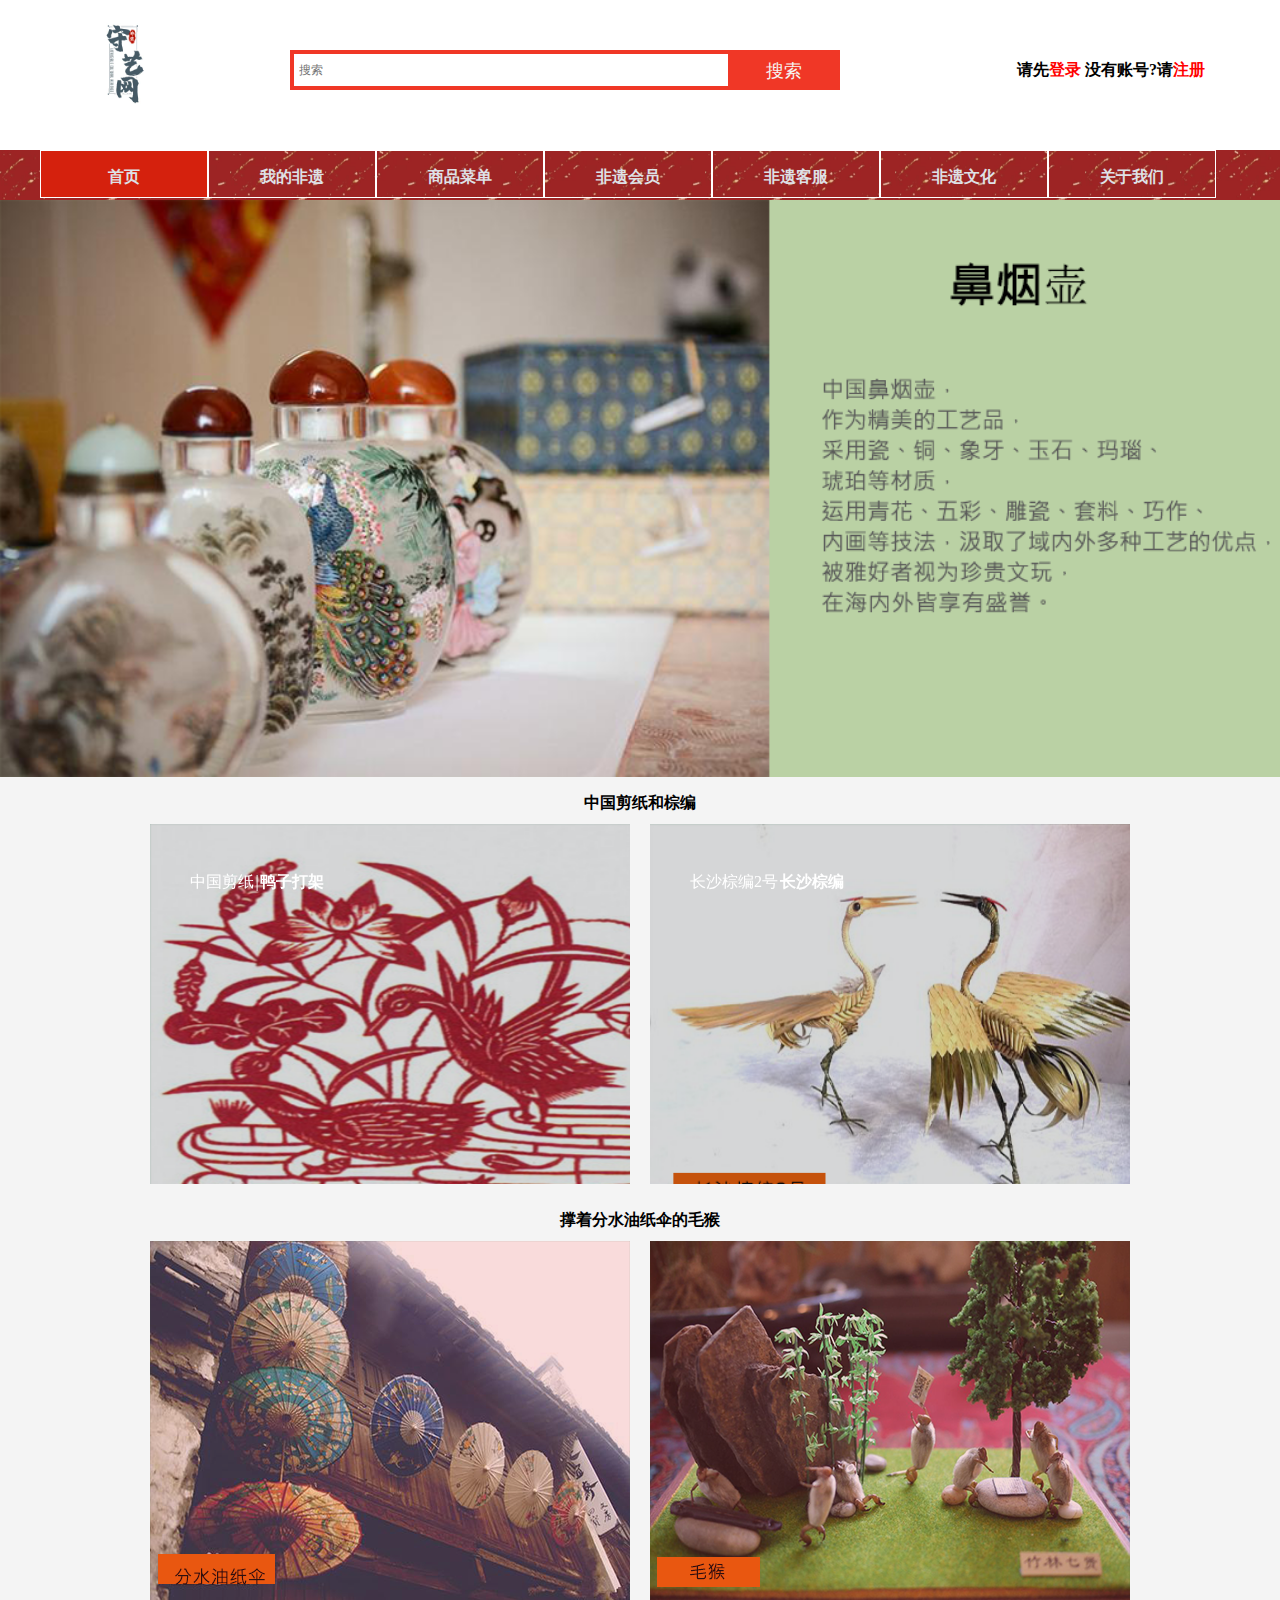
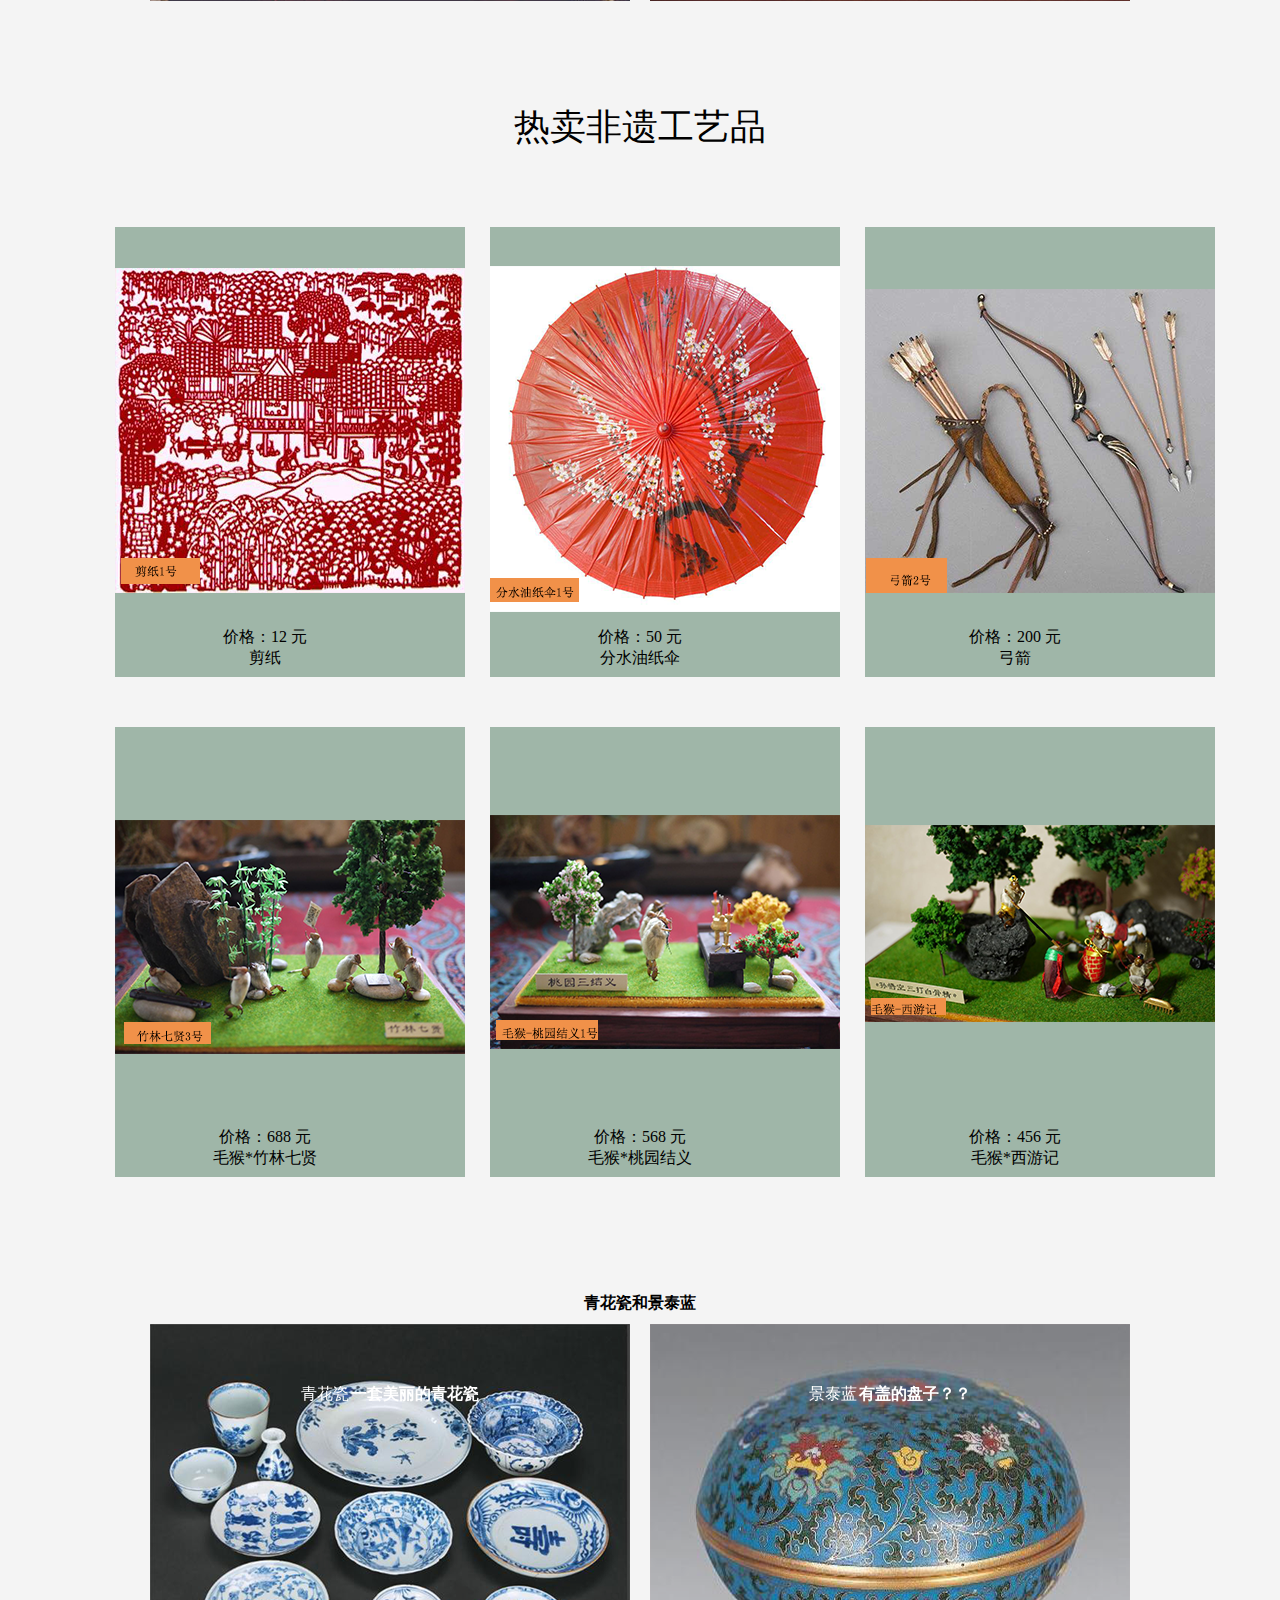
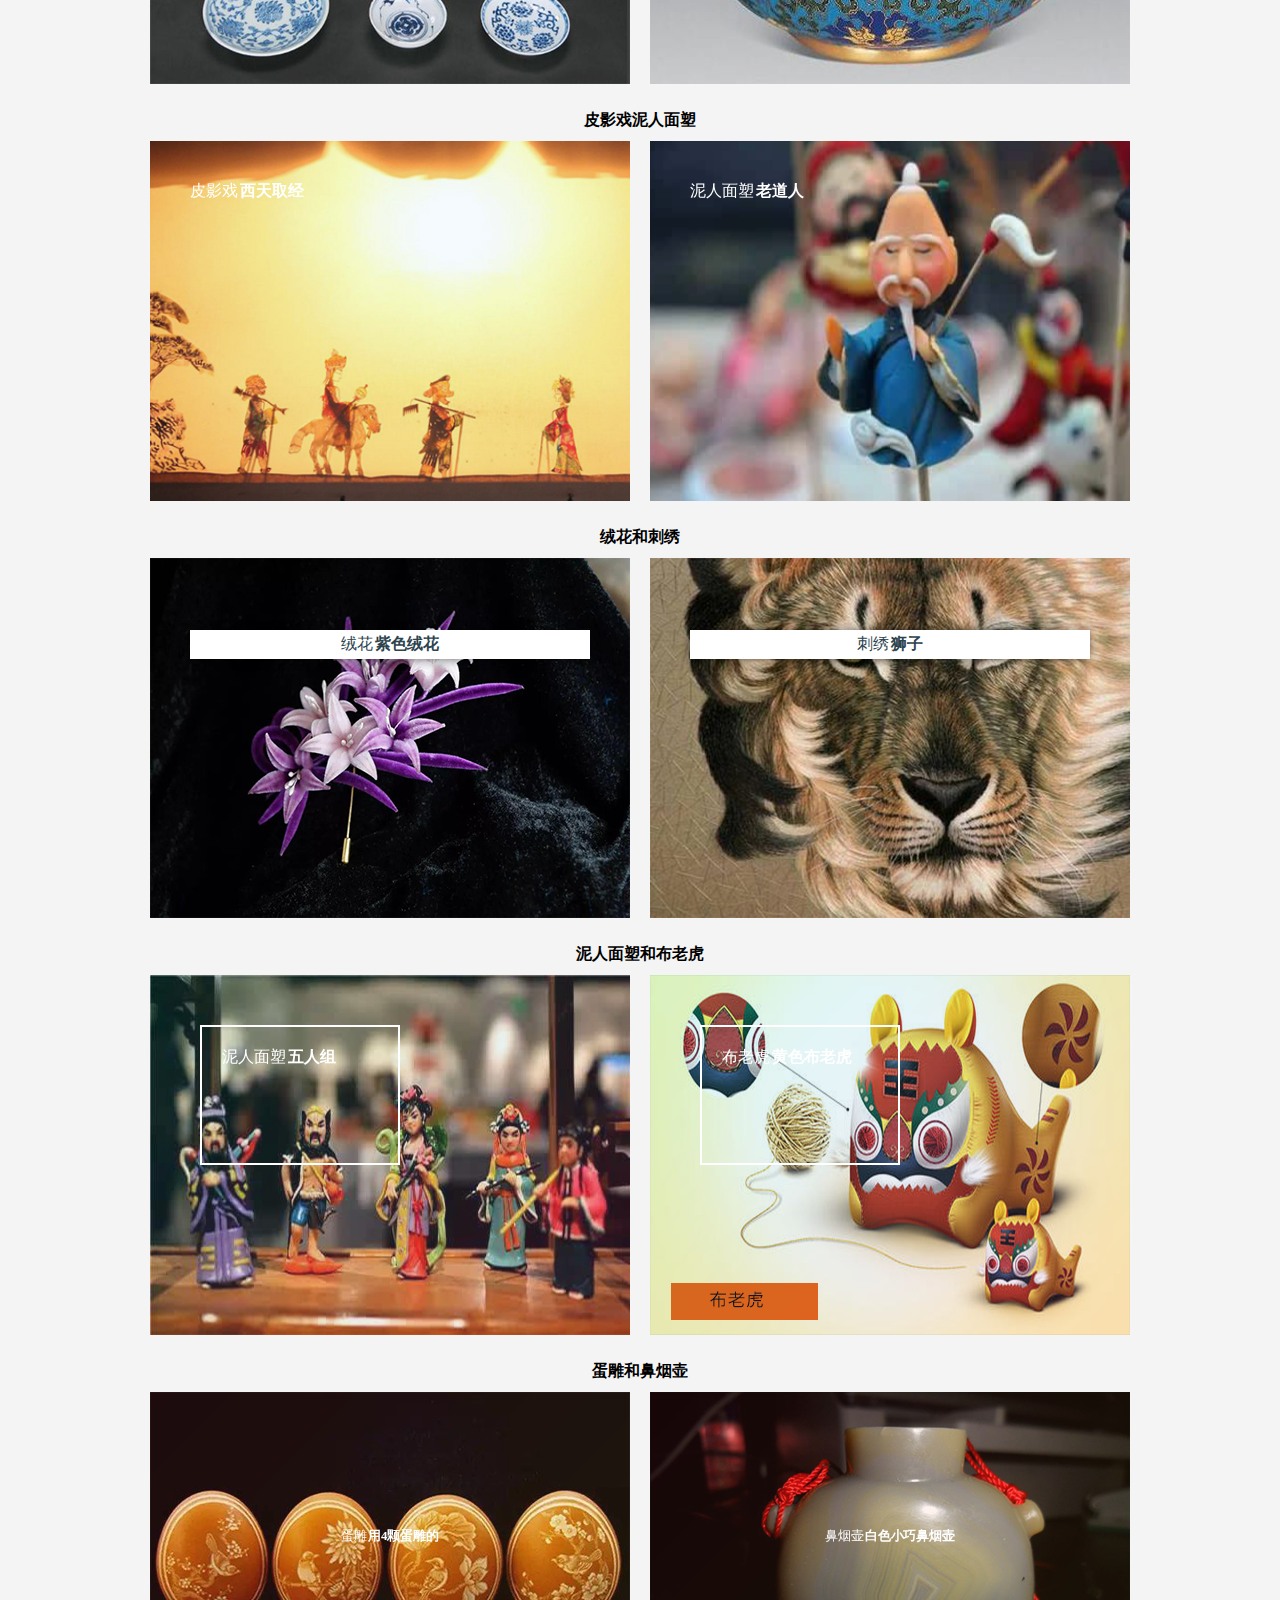
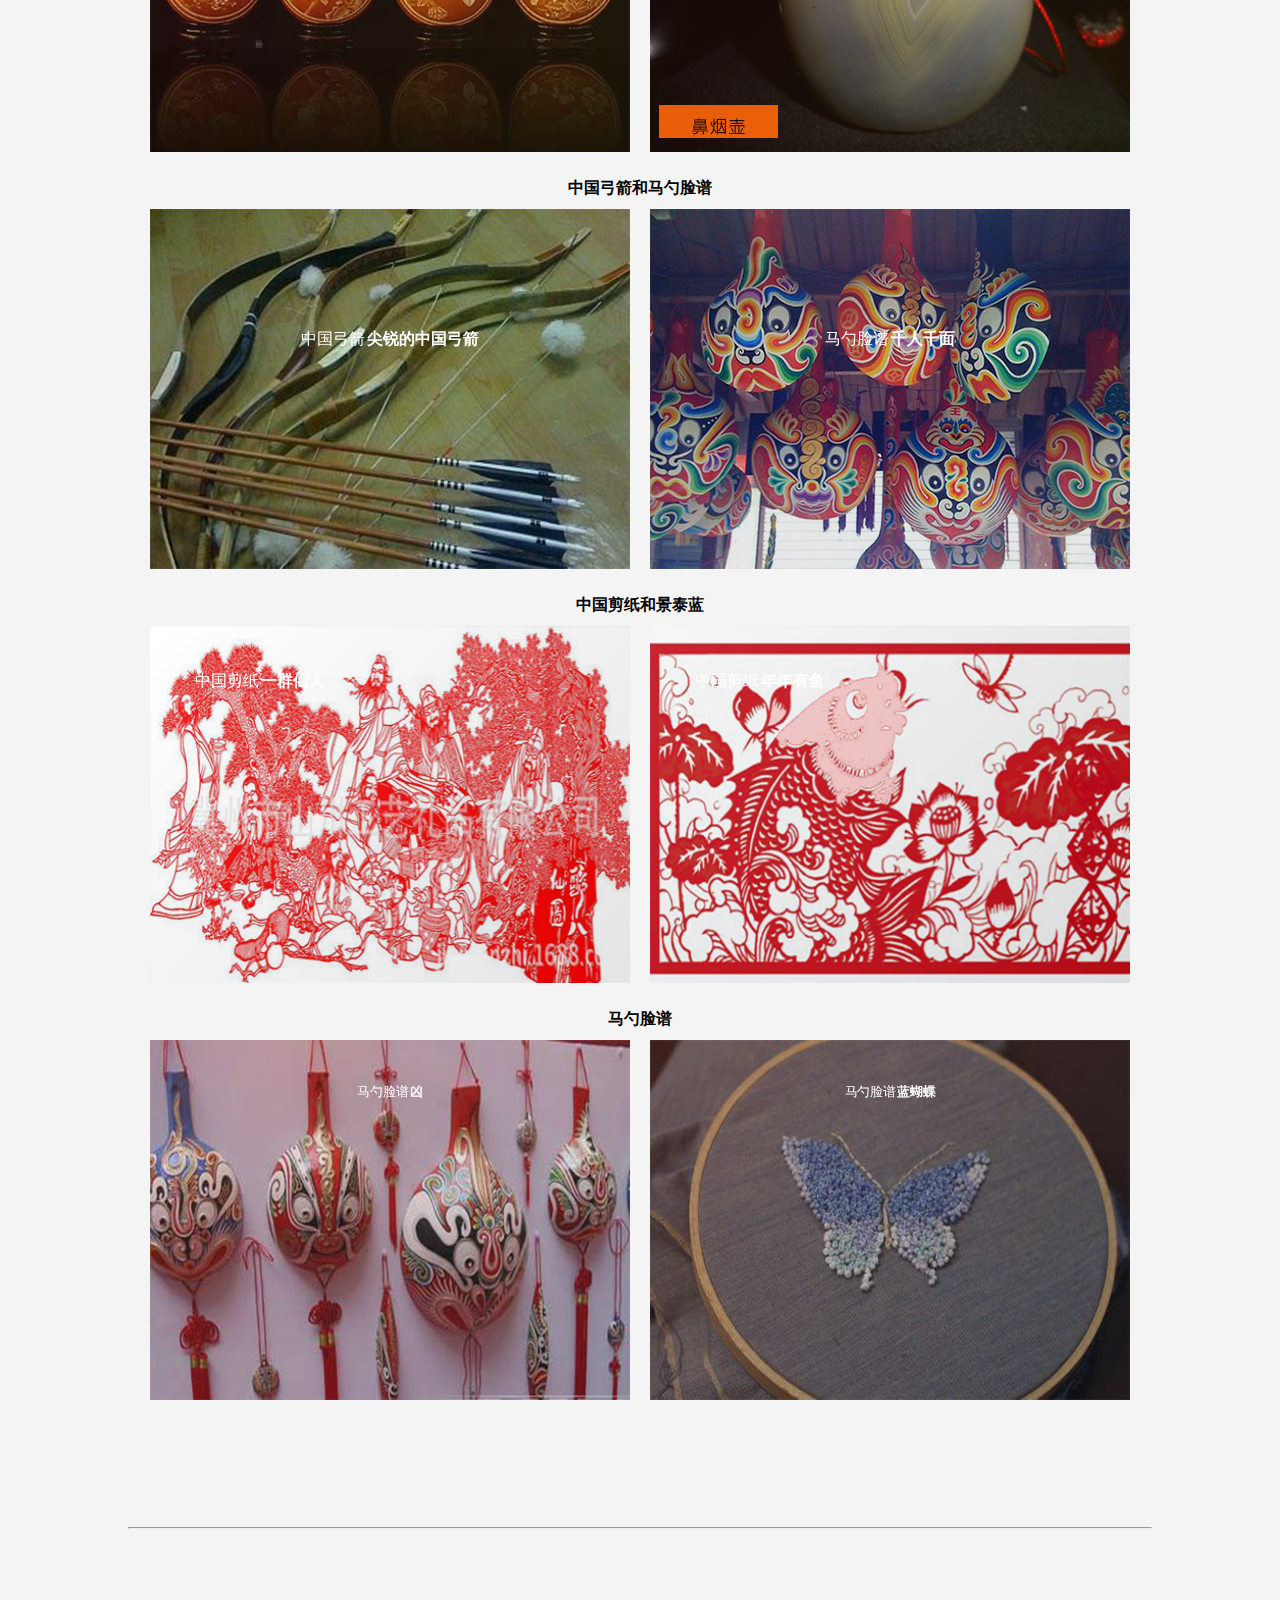
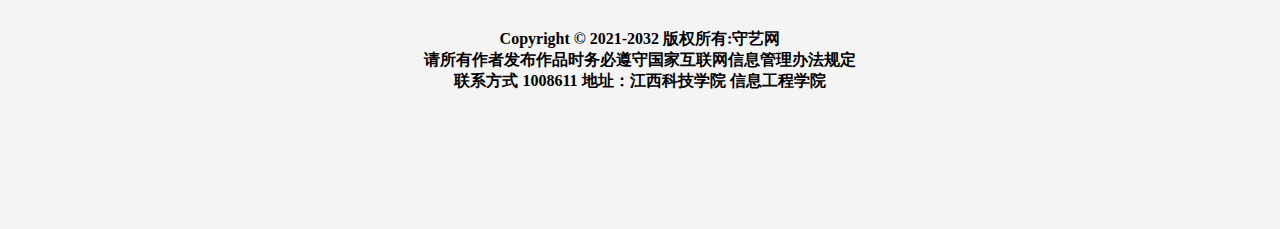
==== commit 97aba3a3: "添加图片，提交非遗文化和关于我们的网页" ====
--- a/demo/index.html
+++ b/demo/index.html
@@ -58,8 +58,8 @@
 					</li>
 					<li class="menuDiv"><a href="#">非遗会员</a></li>
 					<li class="menuDiv"><a href="#">非遗客服</a></li>
-					<li class="menuDiv"><a href="#">非遗文化</a></li>
-					<li class="menuDiv"><a href="#">关于我们</a></li>
+					<li class="menuDiv"><a href="culture.html">非遗文化</a></li>
+					<li class="menuDiv"><a href="aboutus.html">关于我们</a></li>
 				</ul>
 		</div>
 		<!-- 轮播图banner -->
@@ -80,7 +80,7 @@
 					<figure class="effect-julia">
 						<img src="img/中国剪纸_min1.png" alt="img21"/>
 						<figcaption>
-							<h2>Passionate <span>中国剪纸</span></h2>
+							<h2>中国剪纸 | <span> 鸭子打架</span></h2>
 							<div>
 								<p>是鸳鸯戏水</p><br>
 								<p>不是鸭子打架</p><br>
--- a/demo/css/nav.css
+++ b/demo/css/nav.css
@@ -10,6 +10,9 @@
     margin: 0 auto;
     background-image: url(../img/login_bgcolor.png);
 }
+a{
+    color: #DEE1E6;
+    text-decoration: none;}
 .nav_center a :hover{
     background-color:rgb(213,33,13);color: papayawhip;}
 .nav_center li{
@@ -32,6 +35,7 @@
 /*鼠标移到盒子，显示二级菜单*/
 .menuDiv:hover ul {
     display: block;
+    z-index: 100;
 }
 /*盒子伪类样式*/
 .menuDiv:hover {
